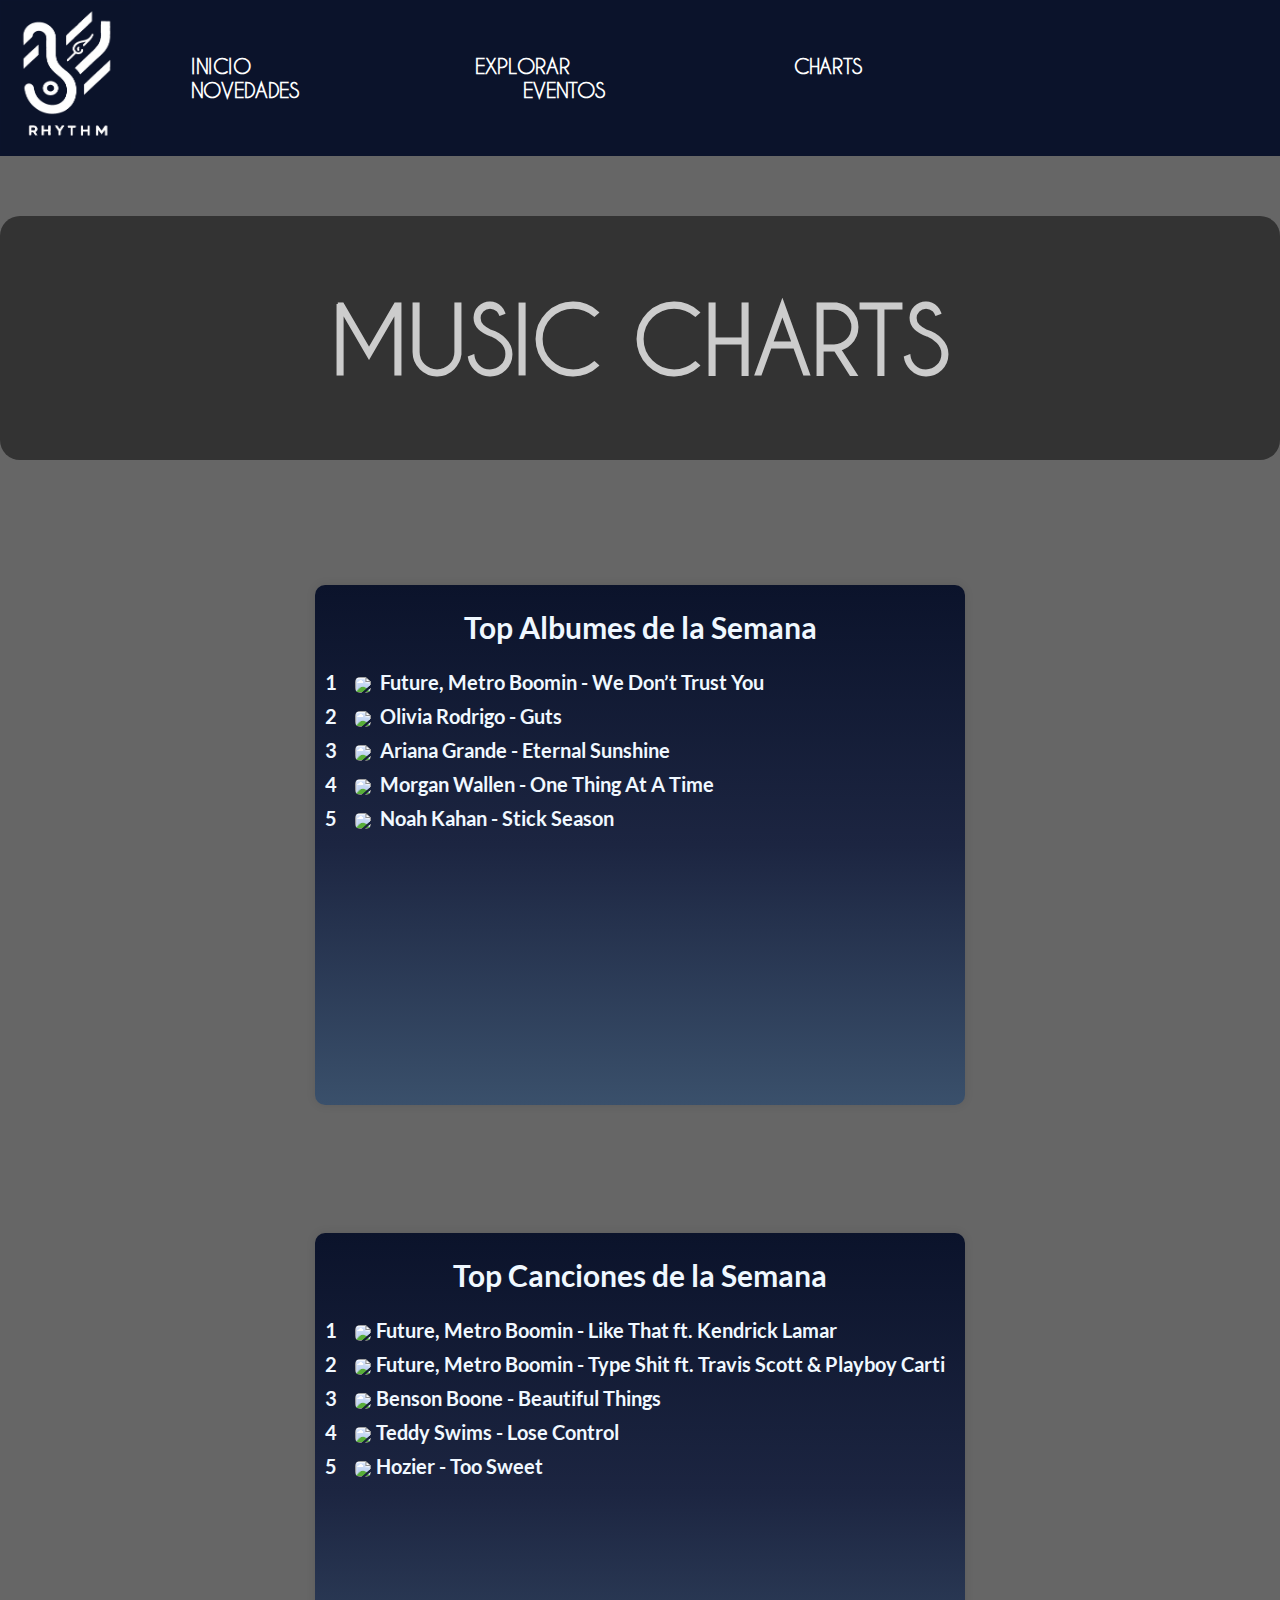
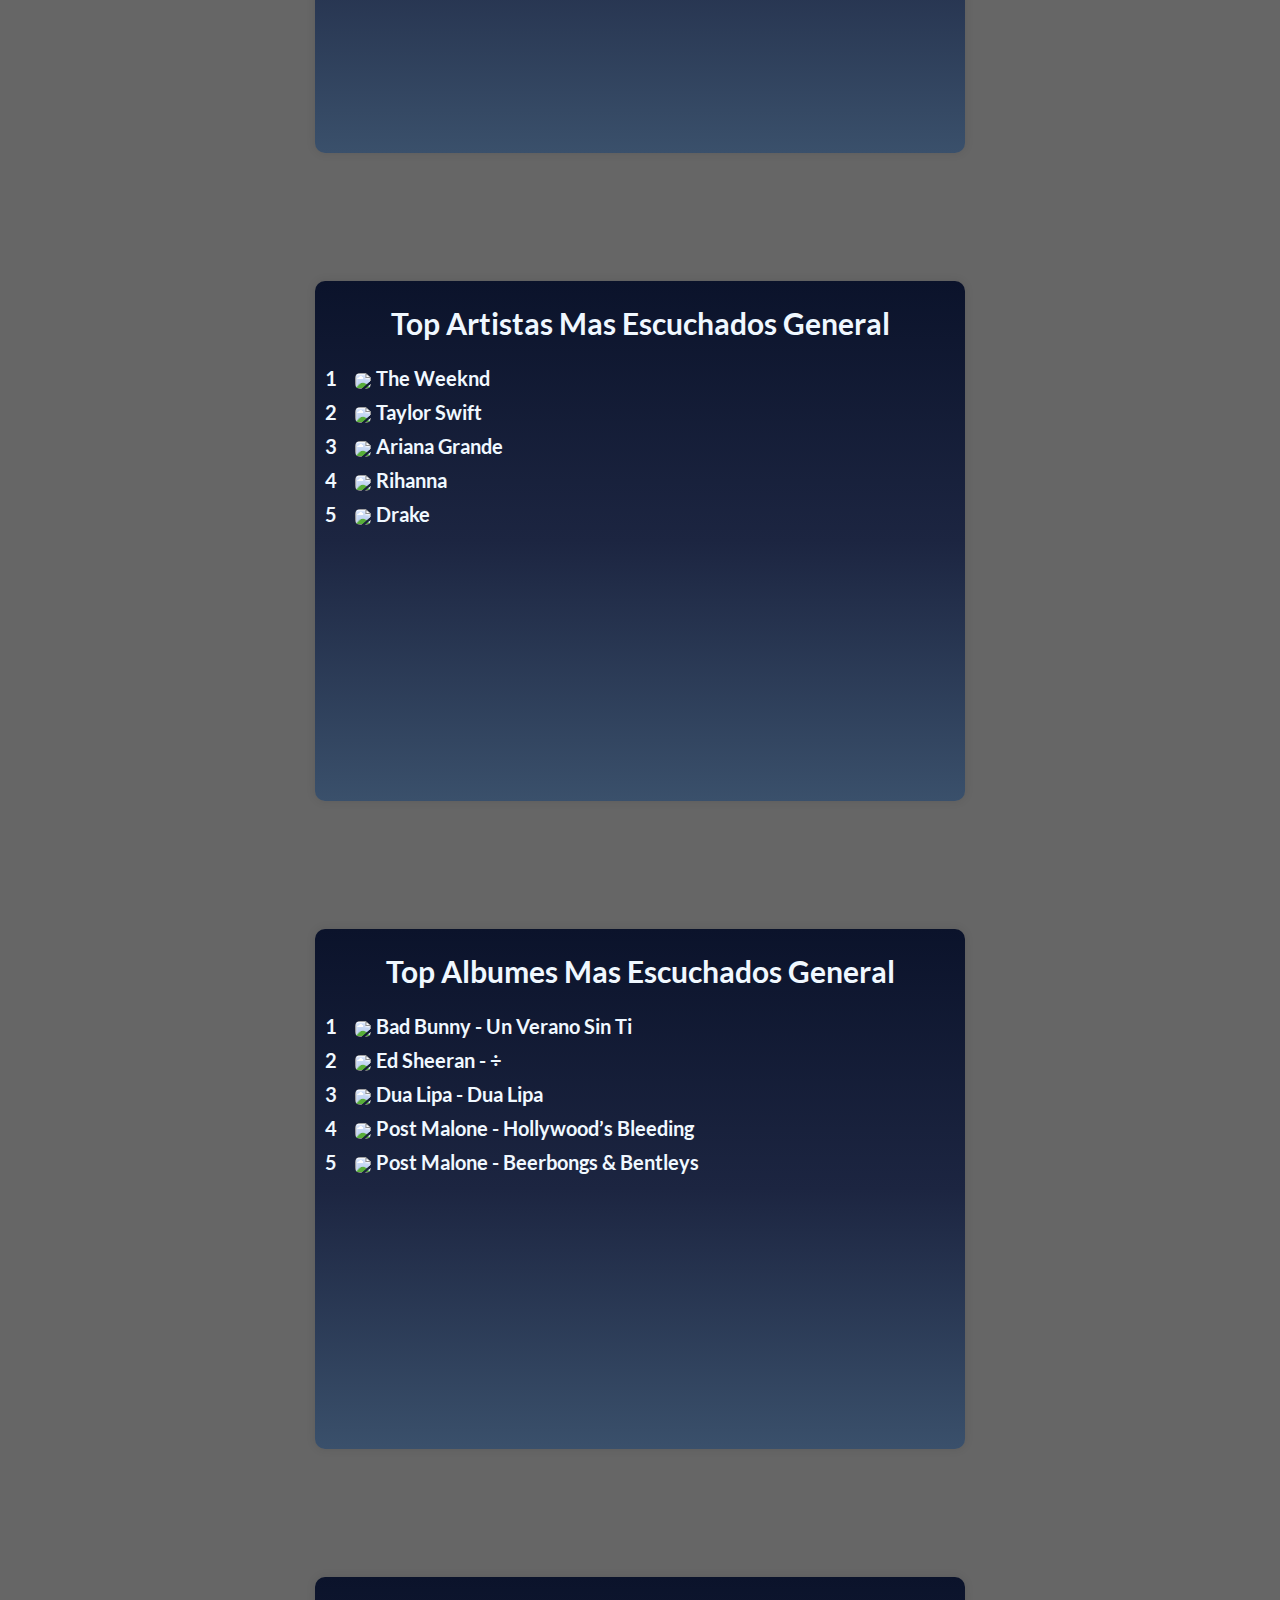
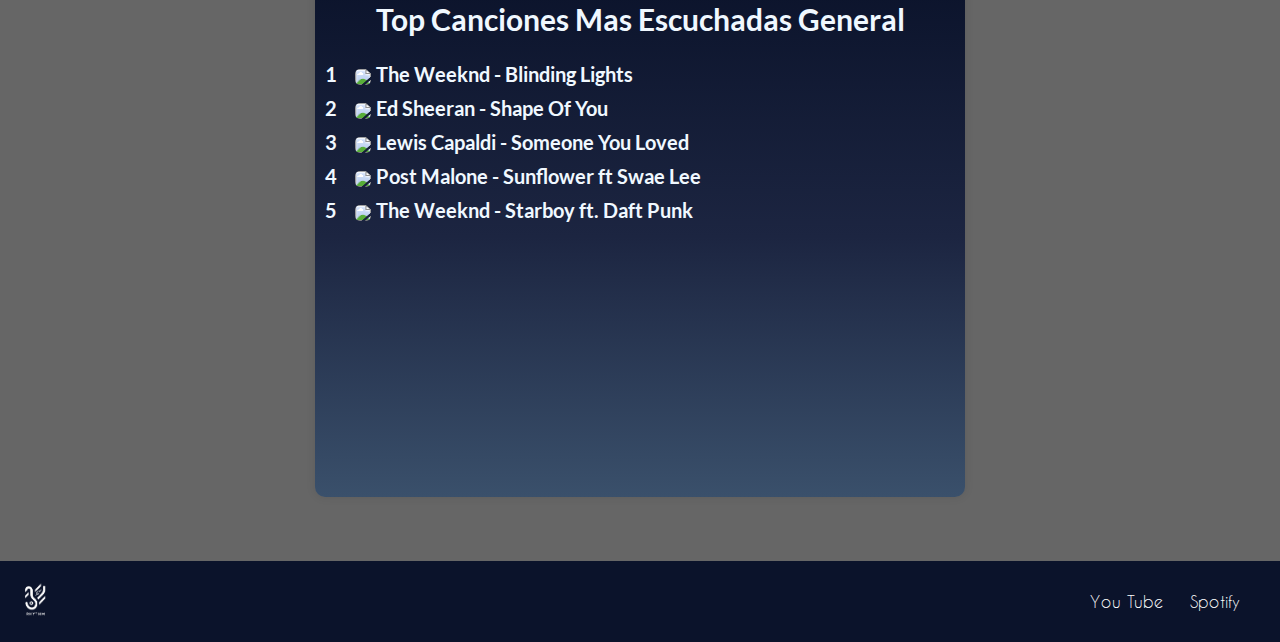
==== pages/charts.html @ 25c585e3 "Update charts.html" ====
<!DOCTYPE html>
<html lang="es">

    <head>
        <meta charset="UTF-8">
        <meta name="viewport" content="width=device-width, initial-scale=1.0">
        <meta name="description" content="Explora el top de éxitos musicales y mantente al tanto de las últimas tendencias en Rhythm.">
        <meta name="keywords" content="Listas de éxitos, Top charts, Rankings musicales, Los más escuchados">
        <title>Rhythm Find</title>
        <link rel="stylesheet" href="../style.css/style.css">
    </head>

    <body>
        <header>
            <div class="logazo">
                <img src="../assets/logo.png" alt="Logo">
            </div>
            <nav>
                <a href="../index.html" class="nav-link">INICIO</a>
                <a href="explorar.html" class="nav-link">EXPLORAR</a>  
                <a href="charts.html" class="nav-link">CHARTS</a>
                <a href="news.html" class="nav-link">NOVEDADES</a>
                <a href="eventos.html" class="nav-link">EVENTOS</a>
            </nav>
        </header>
        <h1>MUSIC CHARTS</h1>
        <div class="row">
            <div class="column">
                <h2 class="chah">Top Albumes de la Semana</h2>
                <ol>
                    <li><img class="tuki" src="https://i.scdn.co/image/ab67616d0000b273a46b07c291e6dfdee13b3ee8">
                        Future, Metro Boomin - We Don’t Trust You</li>
                    <li><img class="tuki" src="https://i.scdn.co/image/ab67616d0000b273e85259a1cae29a8d91f2093d"> Olivia
                        Rodrigo - Guts</li>
                    <li><img class="tuki" src="https://i.scdn.co/image/ab67616d0000b2738b58d20f1b77295730db15b4"> Ariana
                        Grande - Eternal Sunshine</li>
                    <li><img class="tuki" src="https://i.scdn.co/image/ab67616d0000b273705079df9a25a28b452c1fc9"> Morgan
                        Wallen - One Thing At A Time</li>
                    <li><img class="tuki"
                            src="https://is1-ssl.mzstatic.com/image/thumb/Music112/v4/5a/3f/8e/5a3f8ec5-be0d-580c-6f2e-8634121d5e68/22UM1IM01116.rgb.jpg/600x600bf-60.jpg">
                        Noah Kahan - Stick Season</li>
                </ol>
            </div>
            <div class="column">
                <h2 class="chah">Top Canciones de la Semana</h2>
                <ol>
                    <li><img class="tuki" src="https://i.scdn.co/image/ab67616d0000b273a46b07c291e6dfdee13b3ee8">Future,
                        Metro Boomin - Like That ft. Kendrick Lamar</li>
                    <li><img class="tuki" src="https://i.scdn.co/image/ab67616d0000b273a46b07c291e6dfdee13b3ee8">Future,
                        Metro Boomin - Type Shit ft. Travis Scott & Playboy Carti</li>
                    <li><img class="tuki" src="https://i.scdn.co/image/ab67616d00001e02207eff257681334642a5dd92">Benson
                        Boone - Beautiful Things</li>
                    <li><img class="tuki" src="https://i.scdn.co/image/ab67616d00001e028933d95aa596e8e2e9d62a53">Teddy
                        Swims - Lose Control</li>
                    <li><img class="tuki" src="https://i.scdn.co/image/ab67616d0000b273a5aab55aa65e5f6bd19564a2">Hozier
                        - Too Sweet</li>
                </ol>
            </div>
            <div class="column">
                <h2 class="chah">Top Artistas Mas Escuchados General</h2>
                <ol>
                    <li><img class="tuki" src="https://i.scdn.co/image/ab6761610000e5eb214f3cf1cbe7139c1e26ffbb">The
                        Weeknd</li>
                    <li><img class="tuki" src="https://i.scdn.co/image/ab67616100005174e672b5f553298dcdccb0e676">Taylor
                        Swift</li>
                    <li><img class="tuki" src="https://i.scdn.co/image/ab6761610000e5eb40b5c07ab77b6b1a9075fdc0">Ariana
                        Grande</li>
                    <li><img class="tuki" src="https://i.scdn.co/image/ab6761610000e5eb99e4fca7c0b7cb166d915789">Rihanna
                    </li>
                    <li><img class="tuki" src="https://i.scdn.co/image/ab6761610000e5eb4293385d324db8558179afd9">Drake
                    </li>
                </ol>
            </div>
            <div class="column">
                <h2 class="chah">Top Albumes Mas Escuchados General</h2>
                <ol>
                    <li><img class="tuki" src="https://i.scdn.co/image/ab67616d0000b27349d694203245f241a1bcaa72">Bad
                        Bunny - Un Verano Sin Ti</li>
                    <li><img class="tuki" src="https://i.scdn.co/image/ab67616d0000b273ba5db46f4b838ef6027e6f96">Ed
                        Sheeran - ÷</li>
                    <li><img class="tuki" src="https://i.scdn.co/image/ab67616d00001e02a22a7b828934f83ed9901354">Dua
                        Lipa - Dua Lipa</li>
                    <li><img class="tuki" src="https://i.scdn.co/image/ab67616d0000b2739478c87599550dd73bfa7e02">Post
                        Malone - Hollywood’s Bleeding</li>
                    <li><img class="tuki" src="https://i.scdn.co/image/ab67616d0000b273b1c4b76e23414c9f20242268">Post
                        Malone - Beerbongs & Bentleys</li>
                </ol>
            </div>
            <div class="column">
                <h2 class="chah">Top Canciones Mas Escuchadas General</h2>
                <ol>
                    <li><img class="tuki" src="https://i.scdn.co/image/ab67616d0000b273a3eff72f62782fb589a492f9">The
                        Weeknd - Blinding Lights</li>
                    <li><img class="tuki" src="https://i.scdn.co/image/ab67616d0000b27383e9b06ccd219248b5301264">Ed
                        Sheeran - Shape Of You</li>
                    <li><img class="tuki" src="https://i.scdn.co/image/ab67616d0000b273fc2101e6889d6ce9025f85f2">Lewis
                        Capaldi - Someone You Loved</li>
                    <li><img class="tuki" src="https://i.scdn.co/image/ab67616d0000b273e2e352d89826aef6dbd5ff8f">Post
                        Malone - Sunflower ft Swae Lee</li>
                    <li><img class="tuki" src="https://i.scdn.co/image/ab67616d0000b273a07ff4ebd6264e7c124c3bdd">The
                        Weeknd - Starboy ft. Daft Punk</li>
                </ol>
            </div>
        </div>
        <footer>
            <div class="logo">
                <img src="../assets/logo.png" alt="Logo">
            </div>
            <div class="links">
                <a href="https://www.youtube.com/">You Tube</a>
                <a href="https://open.spotify.com/intl-es">Spotify</a>
            </div>
        </footer>
    </body>

    </html>
---- style.css/style.css ----
body {
  margin: 0;
  padding: 0;
  background-image: url("../assets/albumes2.jpg");
  background-color: rgba(0, 0, 0, 0.6);
  background-blend-mode: overlay;
  background-size: cover;
  background-position: center;
  background-repeat: no-repeat;
}

header {
  background-color: #0b132b;
  color: #fff;
  padding: 1px;
  display: flex;
  justify-content: space-between;
  align-items: center;
}
header .logazo img {
  width: 130px;
  height: 150px;
}
header nav a {
  font-size: 10px;
  text-decoration: none;
  color: #fff;
  padding: 10px 60px;
  border-radius: 300px;
  transition: background-color 0.3s ease;
  margin-right: 100px;
  font-family: "stro";
}
header nav a:hover {
  background-color: #3a506b;
}
header nav .nav-link {
  font-size: 20px;
  font-weight: bold;
}
header nav .nav-link:active {
  background-color: #1e2b44;
}

@font-face {
  font-family: "stro";
  src: url("../fonts/CaviarDreams.ttf");
}
/* H1-H6 */
h1 {
  font-size: 90px;
  text-align: center;
  color: #ccc;
  background-color: rgba(0, 0, 0, 0.5);
  padding: 70px;
  border-radius: 20px;
  font-family: "stro";
}

.date,
.dat,
.tipag,
.tipe {
  font-family: "stro";
}

.dat {
  font-size: 17px;
}

/* TARJETAS DE INICIO */
@keyframes slideUp {
  from {
    transform: translateY(30px);
    opacity: 0;
  }
  to {
    transform: translateY(0);
    opacity: 1;
  }
}
.tarjeta-container {
  display: grid;
  grid-template-columns: repeat(auto-fit, minmax(300px, 1fr));
  gap: 20px;
  padding: 20px;
}
.tarjeta-container .tarjeta {
  background: linear-gradient(to bottom right, #001a33, #004080);
  color: white;
  padding: 20px;
  border-radius: 20px;
  box-shadow: 0 4px 6px rgba(0, 0, 0, 0.1), 0 1px 3px rgba(0, 0, 0, 0.08);
  text-align: center;
  animation: slideUp 1s ease-in-out;
  transition: transform 0.3s ease-in-out, box-shadow 0.3s ease-in-out;
  transform-origin: center;
}
.tarjeta-container .tarjeta:hover, .tarjeta-container .tarjeta:active {
  transform: translateY(-10px) rotateY(10deg);
  box-shadow: 0 10px 20px rgba(0, 0, 0, 0.2);
}
.tarjeta-container .tarjeta h2 {
  margin-bottom: 10px;
  font-family: stro;
}
.tarjeta-container .tarjeta p {
  margin-bottom: 20px;
  font-family: stro;
}
.tarjeta-container .tarjeta .boton {
  background-color: #4CAF50;
  border: none;
  color: white;
  padding: 10px 20px;
  text-align: center;
  text-decoration: none;
  display: inline-block;
  font-size: 16px;
  border-radius: 12px;
  cursor: pointer;
}
@media screen and (max-width: 768px) {
  .tarjeta-container .tarjeta:hover, .tarjeta-container .tarjeta:active {
    transform: translateY(-5px) rotateY(5deg);
  }
}
@media screen and (max-width: 480px) {
  .tarjeta-container .tarjeta:hover, .tarjeta-container .tarjeta:active {
    transform: translateY(-3px) rotateY(3deg);
  }
}

/* FOOTER */
footer {
  background-color: #0b132b;
  color: #fff;
  padding: 20px;
  display: flex;
  justify-content: space-between;
  align-items: center;
  font-family: "stro";
}
footer .logo img {
  width: 30px;
  height: auto;
}
footer .links a {
  color: #fff;
  text-decoration: none;
  margin-right: 20px;
}
footer .links a:hover {
  text-decoration: underline;
}

/* PAGINA EXPLORAR */
.image-grid {
  display: grid;
  grid-template-columns: repeat(auto-fill, minmax(300px, 1fr));
  grid-gap: 20px;
  justify-content: center;
}
.image-grid .image-container {
  position: relative;
  overflow: hidden;
  border-radius: 12px;
  max-width: 300px;
  max-height: 400px;
}
.image-grid .image-container img {
  width: 100%;
  height: auto;
  display: block;
  transition: filter 0.3s ease;
}
.image-grid .image-container:hover img {
  filter: blur(2px);
}
.image-grid .image-container .overlay {
  position: absolute;
  top: 0;
  left: 0;
  width: 100%;
  height: 100%;
  background-color: rgba(0, 0, 0, 0.5);
  opacity: 0;
  transition: opacity 0.3s ease;
  border-radius: 14px;
}
.image-grid .image-container .overlay .overlay-content {
  position: absolute;
  top: 50%;
  left: 50%;
  transform: translate(-50%, -50%);
  text-align: center;
  color: white;
}
.image-grid .image-container:hover .overlay {
  opacity: 1;
}

/* PAGINA CHARTS */
.column {
  display: inline-block;
  width: 650px;
  height: 520px;
  margin: 5%;
  vertical-align: top;
  box-sizing: border-box;
  background: linear-gradient(0deg, #3a506b, #1c2541, #0b132b);
  box-shadow: 0px 0px 10px rgba(0, 0, 0, 0.1);
  text-align: left;
  color: aliceblue;
  font-family: "ache2";
  font-size: 20px;
  border-radius: 10px;
  border-color: #2f85ee;
}
.column ol {
  list-style: none;
  padding-left: 40px;
  counter-reset: my-counter;
}
.column ol li {
  width: 100%;
  margin-bottom: 10px;
  position: relative;
  counter-increment: my-counter;
}
.column ol li::before {
  content: counter(my-counter);
  position: absolute;
  left: -30px;
  top: 0;
}
.column ol li img {
  vertical-align: middle;
  margin-right: 5px;
  max-width: 60px;
  height: auto;
}
.column ol li:hover::after {
  content: "";
  position: absolute;
  top: 0;
  left: calc(100% - 100px);
  width: 20px;
  height: 100%;
  background-color: rgba(0, 0, 0, 0.5);
  z-index: -1;
}

.row {
  text-align: center;
}
.row:after {
  content: "";
  display: table;
  clear: both;
}

.tuki {
  border-radius: 5px;
}

.chah {
  text-align: center;
}

@font-face {
  font-family: "plastic";
  src: url("../fonts/Plastic Beach.ttf");
}
@font-face {
  font-family: "starboy";
  src: url("../fonts/Frisans Std Black.otf");
}
@font-face {
  font-family: "drag";
  src: url("../fonts/Devil Breeze Bold.ttf");
}
@font-face {
  font-family: "punk";
  src: url("../fonts/Daft Font.TTF");
}
@font-face {
  font-family: "avi";
  src: url("../fonts/Avicii-lOn5.ttf");
}
@font-face {
  font-family: "zzz";
  src: url("../fonts/Superstar M54.ttf");
}
@font-face {
  font-family: "ju";
  src: url("../fonts/LAMEBRAINS.ttf");
}
@font-face {
  font-family: "skrr";
  src: url("../fonts/scary_glyphs_and_nice_characters.ttf");
}
@font-face {
  font-family: "marv";
  src: url("../fonts/MetalGothic-DemoVersion-Regular.ttf");
}
@font-face {
  font-family: "beyon";
  src: url("../fonts/steelfish eb.otf");
}
@font-face {
  font-family: "ushe";
  src: url("../fonts/Get Now.ttf");
}
@font-face {
  font-family: "carr";
  src: url("../fonts/pandaman-Light.otf");
}
@font-face {
  font-family: "stro";
  src: url("../fonts/CaviarDreams.ttf");
}
@font-face {
  font-family: "empir";
  src: url("../fonts/AUGUSTUS.TTF");
}
@font-face {
  font-family: "coa";
  src: url("../fonts/OldLondon.ttf");
}
@font-face {
  font-family: "calv";
  src: url("../fonts/Bauhaus (1).ttf");
}
@font-face {
  font-family: "amig";
  src: url("../fonts/High Jersey.ttf");
}
@font-face {
  font-family: "cua";
  src: url("../fonts/coolvetica rg.otf");
}
@font-face {
  font-family: "ache2";
  src: url("../fonts/Lato-Bold.ttf");
}
@font-face {
  font-family: "ache3";
  src: url("../fonts/Lato-Light.ttf");
}
h3 {
  font-size: 50px;
  color: #ffffff;
  font-weight: bold;
  text-align: left;
  margin-top: 20px;
  margin-bottom: 10px;
  font-family: "ache3";
}

.gorillaz {
  color: #ffffff;
  letter-spacing: 3px;
  font-size: 40px;
  font-family: "plastic";
}

.abel {
  color: rgb(255, 238, 0);
  font-family: "starboy";
  font-size: 40px;
}

.imagine {
  font-family: "drag";
  font-size: 30px;
}

.daft {
  font-family: "punk";
  color: #ff0303;
  font-size: 40px;
}

.true {
  font-family: "avi";
  font-size: 50px;
}

.sz {
  font-family: "zzz";
  color: #2f85ee;
  font-size: 60px;
}

.kendrick {
  color: #ff0303;
  font-size: 30px;
}

.juice {
  color: #9f49f5;
  font-size: 40px;
  font-family: "ju";
}

.skr {
  letter-spacing: 4px;
  font-size: 80px;
  font-family: "skrr";
}

.lred {
  color: red;
}

.mar {
  font-size: 40px;
  color: #64d4b6;
  font-family: "marv";
}

.bey {
  font-size: 50px;
  color: #f972ca;
  font-family: "beyon";
}

.us {
  font-size: 40px;
  color: #f33131;
  font-family: "ushe";
}

.car {
  font-size: 50px;
  color: #90a8f3;
  font-family: "carr";
}

.st {
  font-size: 40px;
  color: #d5f9ff;
  font-family: "stro";
}

.empi {
  color: #c78a58;
  font-family: "empir";
}

.coast {
  letter-spacing: 2px;
  font-size: 50px;
  color: #ffffff;
  font-family: "coa";
}

.cal {
  color: #5fff89;
  font-size: 30px;
  letter-spacing: 2px;
  font-family: "calv";
}

.mig {
  font-size: 50px;
  letter-spacing: 3px;
  font-family: "amig";
}

.cuar {
  font-size: 28px;
  color: #ffffff;
  letter-spacing: 2px;
  font-family: "cua";
}

.noti,
.not {
  font-family: "stro";
}

.not {
  font-size: 17px;
}

/* PAGINA NEWS */
.alb {
  text-align: center;
  font-family: "stro";
  color: #ffffff;
  font-size: 40px;
}

.cont4 {
  display: flex;
  justify-content: center;
  margin-bottom: 50px;
}

.cont5 {
  display: flex;
  justify-content: space-around;
  margin-right: 50px;
  margin-left: 50px;
}

.img-tex {
  margin-right: 50px;
  color: #ccc;
  text-align: center;
}
.img-tex img {
  max-width: 200px;
  margin: 0 auto;
}

.grid-container {
  display: grid;
  grid-template-columns: repeat(2, 1fr);
  grid-gap: 20px;
}

.noticia {
  display: flex;
  background-color: #f2f2f2;
  padding: 20px;
  border-radius: 10px;
  box-shadow: 0 4px 8px rgba(0, 0, 0, 0.1);
}
.noticia .img-2 {
  flex: 0 0 30%;
}
.noticia .img-2 img {
  max-width: 100%;
  height: auto;
}
.noticia .info {
  flex: 0 0 70%;
  color: #001a33;
  max-width: 100%;
}

.noti {
  font-size: 40px;
}

.titu,
.fest {
  font-family: "stro";
  color: white;
  font-size: 50px;
  align-items: center;
}

.event-grid {
  display: grid;
  grid-template-columns: repeat(5, 1fr);
  gap: 20px;
}

.event {
  padding: 20px;
  border-radius: 10px;
  margin-bottom: 20px;
}
@media screen and (max-width: 768px) {
  .event {
    padding: 10px;
  }
}
@media screen and (max-width: 480px) {
  .event {
    padding: 5px;
  }
}
.event1, .event2, .event3, .event4, .event5 {
  background-size: cover;
  background-color: rgba(0, 0, 0, 0.6);
  background-blend-mode: overlay;
  border: 1px solid #c78a58;
  color: #ccc;
}
@media screen and (max-width: 768px) {
  .event1, .event2, .event3, .event4, .event5 {
    border: 1px solid #4f8471;
  }
}
@media screen and (max-width: 480px) {
  .event1, .event2, .event3, .event4, .event5 {
    border: 1px solid #6dcbe5;
  }
}
.event1 {
  background-image: url(https://itsoundsalternative.com/wp-content/uploads/2021/04/MILKY-CHANCE-MIERCOLES.jpg);
}
.event2 {
  background-image: url(https://ca-times.brightspotcdn.com/dims4/default/e493441/2147483647/strip/true/crop/5097x7637+0+0/resize/2000x2997!/quality/75/?url=https%3A%2F%2Fcalifornia-times-brightspot.s3.amazonaws.com%2Fa5%2F8e%2F49600e50425eab1a6193a05c1df7%2Fcuarteto-2.jpg);
}
.event3 {
  background-image: url(https://www.altpress.com/wp-content/uploads/2022/01/07/ashnikko-1052x592.jpg?t=1689165321);
}
.event4 {
  background-image: url(https://editorialtelevisa.brightspotcdn.com/dims4/default/d40adc3/2147483647/strip/true/crop/1066x600+0+45/resize/1000x563!/quality/90/?url=https%3A%2F%2Fk2-prod-editorial-televisa.s3.us-east-1.amazonaws.com%2Fbrightspot%2Fwp-content%2Fuploads%2F2022%2F09%2FLouis-Tomlinson.jpg);
}
.event5 {
  background-image: url(https://resizer.glanacion.com/resizer/v2/el-exito-a-luck-ra-le-llego-de-la-mano-de-dos-CCAQ2BSYRVBVBDE7SJUDFX7C5I.JPG?auth=5ccdaf6ad4f0c13974581003cdcdad2656bd063bc3c39489a3deaefe8bdb6c84&width=880&height=586&quality=70&smart=true);
}

.event {
  padding: 20px;
  border-radius: 10px;
}
@media screen and (max-width: 768px) {
  .event1 {
    background-image: url(https://itsoundsalternative.com/wp-content/uploads/2021/04/MILKY-CHANCE-MIERCOLES.jpg);
    background-size: cover;
    background-color: rgba(0, 0, 0, 0.6);
    background-blend-mode: overlay;
    border: 1px solid #c78a58;
    color: #ccc;
  }
  .event2 {
    background-image: url(https://ca-times.brightspotcdn.com/dims4/default/e493441/2147483647/strip/true/crop/5097x7637+0+0/resize/2000x2997!/quality/75/?url=https%3A%2F%2Fcalifornia-times-brightspot.s3.amazonaws.com%2Fa5%2F8e%2F49600e50425eab1a6193a05c1df7%2Fcuarteto-2.jpg);
    background-size: cover;
    background-color: rgba(0, 0, 0, 0.6);
    background-blend-mode: overlay;
    border: 1px solid #4f8471;
    color: #ccc;
  }
  .event3 {
    background-image: url(https://www.altpress.com/wp-content/uploads/2022/01/07/ashnikko-1052x592.jpg?t=1689165321);
    background-size: cover;
    background-color: rgba(0, 0, 0, 0.6);
    background-blend-mode: overlay;
    border: 1px solid #42478b;
    color: #ccc;
  }
  .event4 {
    background-image: url(https://editorialtelevisa.brightspotcdn.com/dims4/default/d40adc3/2147483647/strip/true/crop/1066x600+0+45/resize/1000x563!/quality/90/?url=https%3A%2F%2Fk2-prod-editorial-televisa.s3.us-east-1.amazonaws.com%2Fbrightspot%2Fwp-content%2Fuploads%2F2022%2F09%2FLouis-Tomlinson.jpg);
    background-size: cover;
    background-color: rgba(0, 0, 0, 0.6);
    background-blend-mode: overlay;
    border: 1px solid #d42e22;
    color: #ccc;
  }
  .event5 {
    background-image: url(https://resizer.glanacion.com/resizer/v2/el-exito-a-luck-ra-le-llego-de-la-mano-de-dos-CCAQ2BSYRVBVBDE7SJUDFX7C5I.JPG?auth=5ccdaf6ad4f0c13974581003cdcdad2656bd063bc3c39489a3deaefe8bdb6c84&width=880&height=586&quality=70&smart=true);
    background-size: cover;
    background-color: rgba(0, 0, 0, 0.6);
    background-blend-mode: overlay;
    border: 1px solid #6dcbe5;
    color: #ccc;
  }
}

.video-section {
  display: flex;
  flex-wrap: wrap;
  justify-content: space-between;
}

.video-column {
  width: calc(50% - 20px);
  margin-bottom: 20px;
}

.video {
  width: 670px;
  height: 400px;
  margin-right: 50px;
  margin-left: 50px;
}
.video iframe {
  width: 100%;
  height: 100%;
}

.coa {
  text-align: center;
}

@media screen and (max-width: 768px) {
  .logazo img {
    width: 100px;
  }
  .menu {
    justify-content: center;
  }
  .links {
    margin-top: 20px;
  }
  .nav-link {
    margin: 0 10px;
  }
}
@media screen and (max-width: 480px) {
  .logazo img {
    width: 60px;
  }
  nav {
    margin-top: 10px;
  }
  nav a {
    margin-bottom: 5px;
  }
  h1 {
    font-size: 24px;
  }
  h3 {
    font-size: 18px;
  }
  .overlay {
    border-radius: 8px;
  }
  .overlay-content h4 {
    font-size: 20px;
  }
}
.image-grid {
  display: grid;
  grid-template-columns: repeat(auto-fit, minmax(250px, 1fr));
  gap: 20px;
  justify-items: center;
}
@media screen and (max-width: 768px) {
  .image-grid {
    grid-template-columns: repeat(auto-fit, minmax(150px, 1fr));
    gap: 15px;
  }
}

.image-container {
  position: relative;
}

.overlay {
  position: absolute;
  top: 0;
  left: 0;
  width: 100%;
  height: 100%;
  background-color: rgba(0, 0, 0, 0.6);
  display: flex;
  justify-content: center;
  align-items: center;
  opacity: 0;
  transition: opacity 0.3s ease;
  border-radius: 12px;
}
@media screen and (max-width: 768px) {
  .overlay {
    border-radius: 10px;
  }
}

.image-container:hover .overlay {
  opacity: 1;
}

.overlay-content {
  text-align: center;
}/*# sourceMappingURL=style.css.map */
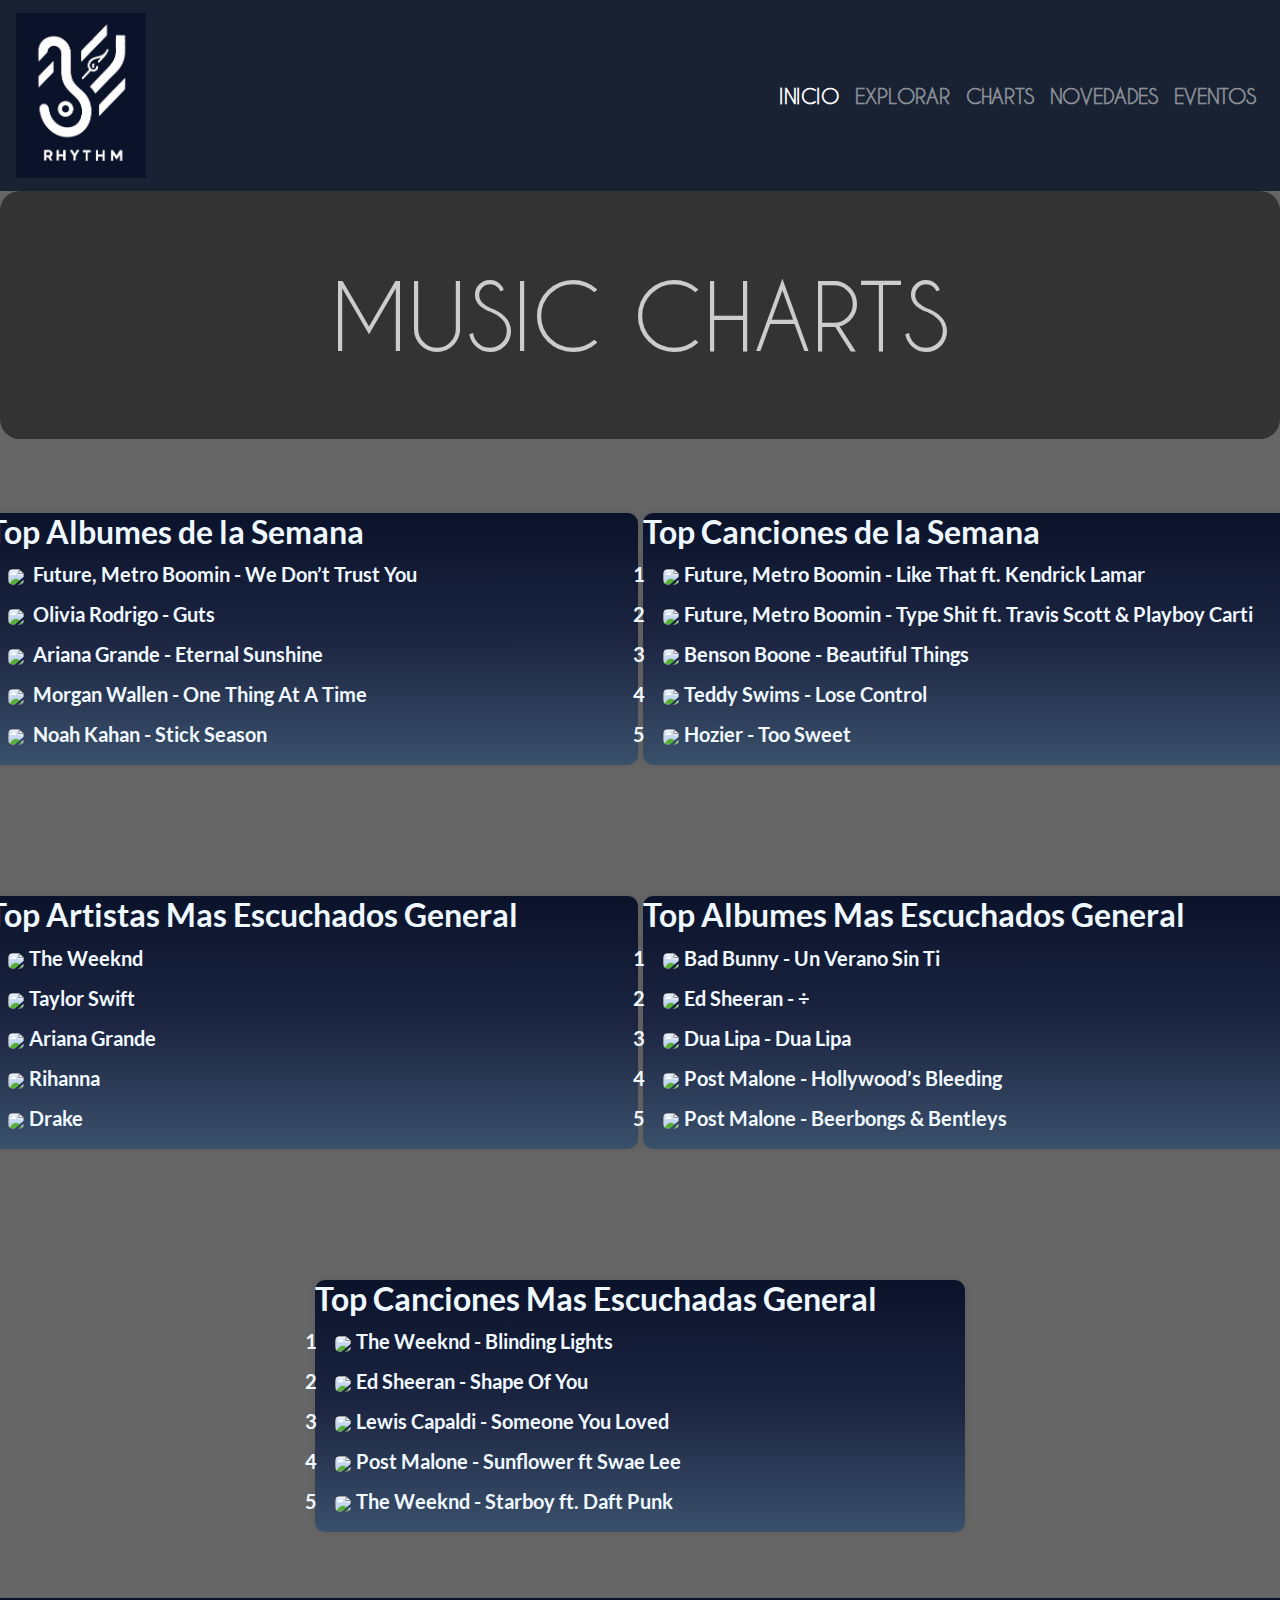
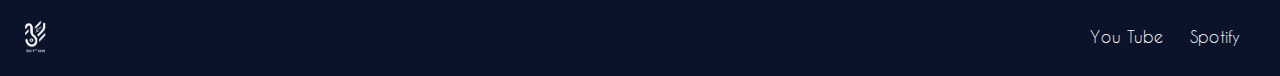
==== commit 7893fd89: "musica" ====
--- a/pages/charts.html
+++ b/pages/charts.html
@@ -1,116 +1,137 @@
 <!DOCTYPE html>
 <html lang="es">
 
-    <head>
-        <meta charset="UTF-8">
-        <meta name="viewport" content="width=device-width, initial-scale=1.0">
-        <meta name="description" content="Explora el top de éxitos musicales y mantente al tanto de las últimas tendencias en Rhythm.">
-        <meta name="keywords" content="Listas de éxitos, Top charts, Rankings musicales, Los más escuchados">
-        <title>Rhythm Find</title>
-        <link rel="stylesheet" href="../style.css/style.css">
-    </head>
+<head>
+    <meta charset="UTF-8">
+    <meta name="viewport" content="width=device-width, initial-scale=1.0">
+    <meta name="description" content="Explora el top de éxitos musicales y mantente al tanto de las últimas tendencias en Rhythm.">
+    <meta name="keywords" content="Listas de éxitos, Top charts, Rankings musicales, Los más escuchados">
+    <title>Rhythm Find</title>
+    <link href="https://stackpath.bootstrapcdn.com/bootstrap/4.5.2/css/bootstrap.min.css" rel="stylesheet">
+    <link rel="stylesheet" href="/css/style.css">
+</head>
 
-    <body>
-        <header>
-            <div class="logazo">
-                <img src="../assets/logo.png" alt="Logo">
-            </div>
-            <nav>
-                <a href="../index.html" class="nav-link">INICIO</a>
-                <a href="explorar.html" class="nav-link">EXPLORAR</a>  
-                <a href="charts.html" class="nav-link">CHARTS</a>
-                <a href="news.html" class="nav-link">NOVEDADES</a>
-                <a href="eventos.html" class="nav-link">EVENTOS</a>
-            </nav>
-        </header>
-        <h1>MUSIC CHARTS</h1>
-        <div class="row">
-            <div class="column">
-                <h2 class="chah">Top Albumes de la Semana</h2>
-                <ol>
-                    <li><img class="tuki" src="https://i.scdn.co/image/ab67616d0000b273a46b07c291e6dfdee13b3ee8">
-                        Future, Metro Boomin - We Don’t Trust You</li>
-                    <li><img class="tuki" src="https://i.scdn.co/image/ab67616d0000b273e85259a1cae29a8d91f2093d"> Olivia
-                        Rodrigo - Guts</li>
-                    <li><img class="tuki" src="https://i.scdn.co/image/ab67616d0000b2738b58d20f1b77295730db15b4"> Ariana
-                        Grande - Eternal Sunshine</li>
-                    <li><img class="tuki" src="https://i.scdn.co/image/ab67616d0000b273705079df9a25a28b452c1fc9"> Morgan
-                        Wallen - One Thing At A Time</li>
-                    <li><img class="tuki"
-                            src="https://is1-ssl.mzstatic.com/image/thumb/Music112/v4/5a/3f/8e/5a3f8ec5-be0d-580c-6f2e-8634121d5e68/22UM1IM01116.rgb.jpg/600x600bf-60.jpg">
-                        Noah Kahan - Stick Season</li>
-                </ol>
-            </div>
-            <div class="column">
-                <h2 class="chah">Top Canciones de la Semana</h2>
-                <ol>
-                    <li><img class="tuki" src="https://i.scdn.co/image/ab67616d0000b273a46b07c291e6dfdee13b3ee8">Future,
-                        Metro Boomin - Like That ft. Kendrick Lamar</li>
-                    <li><img class="tuki" src="https://i.scdn.co/image/ab67616d0000b273a46b07c291e6dfdee13b3ee8">Future,
-                        Metro Boomin - Type Shit ft. Travis Scott & Playboy Carti</li>
-                    <li><img class="tuki" src="https://i.scdn.co/image/ab67616d00001e02207eff257681334642a5dd92">Benson
-                        Boone - Beautiful Things</li>
-                    <li><img class="tuki" src="https://i.scdn.co/image/ab67616d00001e028933d95aa596e8e2e9d62a53">Teddy
-                        Swims - Lose Control</li>
-                    <li><img class="tuki" src="https://i.scdn.co/image/ab67616d0000b273a5aab55aa65e5f6bd19564a2">Hozier
-                        - Too Sweet</li>
-                </ol>
-            </div>
-            <div class="column">
-                <h2 class="chah">Top Artistas Mas Escuchados General</h2>
-                <ol>
-                    <li><img class="tuki" src="https://i.scdn.co/image/ab6761610000e5eb214f3cf1cbe7139c1e26ffbb">The
-                        Weeknd</li>
-                    <li><img class="tuki" src="https://i.scdn.co/image/ab67616100005174e672b5f553298dcdccb0e676">Taylor
-                        Swift</li>
-                    <li><img class="tuki" src="https://i.scdn.co/image/ab6761610000e5eb40b5c07ab77b6b1a9075fdc0">Ariana
-                        Grande</li>
-                    <li><img class="tuki" src="https://i.scdn.co/image/ab6761610000e5eb99e4fca7c0b7cb166d915789">Rihanna
-                    </li>
-                    <li><img class="tuki" src="https://i.scdn.co/image/ab6761610000e5eb4293385d324db8558179afd9">Drake
-                    </li>
-                </ol>
-            </div>
-            <div class="column">
-                <h2 class="chah">Top Albumes Mas Escuchados General</h2>
-                <ol>
-                    <li><img class="tuki" src="https://i.scdn.co/image/ab67616d0000b27349d694203245f241a1bcaa72">Bad
-                        Bunny - Un Verano Sin Ti</li>
-                    <li><img class="tuki" src="https://i.scdn.co/image/ab67616d0000b273ba5db46f4b838ef6027e6f96">Ed
-                        Sheeran - ÷</li>
-                    <li><img class="tuki" src="https://i.scdn.co/image/ab67616d00001e02a22a7b828934f83ed9901354">Dua
-                        Lipa - Dua Lipa</li>
-                    <li><img class="tuki" src="https://i.scdn.co/image/ab67616d0000b2739478c87599550dd73bfa7e02">Post
-                        Malone - Hollywood’s Bleeding</li>
-                    <li><img class="tuki" src="https://i.scdn.co/image/ab67616d0000b273b1c4b76e23414c9f20242268">Post
-                        Malone - Beerbongs & Bentleys</li>
-                </ol>
-            </div>
-            <div class="column">
-                <h2 class="chah">Top Canciones Mas Escuchadas General</h2>
-                <ol>
-                    <li><img class="tuki" src="https://i.scdn.co/image/ab67616d0000b273a3eff72f62782fb589a492f9">The
-                        Weeknd - Blinding Lights</li>
-                    <li><img class="tuki" src="https://i.scdn.co/image/ab67616d0000b27383e9b06ccd219248b5301264">Ed
-                        Sheeran - Shape Of You</li>
-                    <li><img class="tuki" src="https://i.scdn.co/image/ab67616d0000b273fc2101e6889d6ce9025f85f2">Lewis
-                        Capaldi - Someone You Loved</li>
-                    <li><img class="tuki" src="https://i.scdn.co/image/ab67616d0000b273e2e352d89826aef6dbd5ff8f">Post
-                        Malone - Sunflower ft Swae Lee</li>
-                    <li><img class="tuki" src="https://i.scdn.co/image/ab67616d0000b273a07ff4ebd6264e7c124c3bdd">The
-                        Weeknd - Starboy ft. Daft Punk</li>
-                </ol>
-            </div>
+<body>
+    <header class="navbar navbar-expand-lg navbar-dark" style="background-color: #192232;">
+        <a class="navbar-brand" href="#">
+            <img src="/assets/logo.png" alt="Logo" class="logazo">
+        </a>
+        <button class="navbar-toggler" type="button" data-toggle="collapse" data-target="#navbarNavDropdown" aria-controls="navbarNavDropdown" aria-expanded="false" aria-label="Toggle navigation">
+            <span class="navbar-toggler-icon"></span>
+        </button>
+        <div class="collapse navbar-collapse" id="navbarNavDropdown">
+            <ul class="navbar-nav ml-auto">
+                <li class="nav-item active">
+                    <a class="nav-link" href="/index.html">INICIO</a>
+                </li>
+                <li class="nav-item">
+                    <a class="nav-link" href="/pages/explorar.html">EXPLORAR</a>
+                </li>
+                <li class="nav-item">
+                    <a class="nav-link" href="/pages/charts.html">CHARTS</a>
+                </li>
+                <li class="nav-item">
+                    <a class="nav-link" href="/pages/news.html">NOVEDADES</a>
+                </li>
+                <li class="nav-item">
+                    <a class="nav-link" href="/pages/eventos.html">EVENTOS</a>
+                </li>
+            </ul>
         </div>
-        <footer>
-            <div class="logo">
-                <img src="../assets/logo.png" alt="Logo">
-            </div>
-            <div class="links">
-                <a href="https://www.youtube.com/">You Tube</a>
-                <a href="https://open.spotify.com/intl-es">Spotify</a>
-            </div>
-        </footer>
-    </body>
+    </header>
+    <h1>MUSIC CHARTS</h1>
+    <div class="row">
+        <div class="column">
+            <h2>Top Albumes de la Semana</h2>
+            <ol>
+                <li><img class="tuki" src="https://i.scdn.co/image/ab67616d0000b273a46b07c291e6dfdee13b3ee8">
+                    Future, Metro Boomin - We Don’t Trust You</li>
+                <li><img class="tuki" src="https://i.scdn.co/image/ab67616d0000b273e85259a1cae29a8d91f2093d"> Olivia
+                    Rodrigo - Guts</li>
+                <li><img class="tuki" src="https://i.scdn.co/image/ab67616d0000b2738b58d20f1b77295730db15b4"> Ariana
+                    Grande - Eternal Sunshine</li>
+                <li><img class="tuki" src="https://i.scdn.co/image/ab67616d0000b273705079df9a25a28b452c1fc9"> Morgan
+                    Wallen - One Thing At A Time</li>
+                <li><img class="tuki"
+                        src="https://is1-ssl.mzstatic.com/image/thumb/Music112/v4/5a/3f/8e/5a3f8ec5-be0d-580c-6f2e-8634121d5e68/22UM1IM01116.rgb.jpg/600x600bf-60.jpg">
+                    Noah Kahan - Stick Season</li>
+            </ol>
+        </div>
+        <div class="column">
+            <h2>Top Canciones de la Semana</h2>
+            <ol>
+                <li><img class="tuki" src="https://i.scdn.co/image/ab67616d0000b273a46b07c291e6dfdee13b3ee8">Future,
+                    Metro Boomin - Like That ft. Kendrick Lamar</li>
+                <li><img class="tuki" src="https://i.scdn.co/image/ab67616d0000b273a46b07c291e6dfdee13b3ee8">Future,
+                    Metro Boomin - Type Shit ft. Travis Scott & Playboy Carti</li>
+                <li><img class="tuki" src="https://i.scdn.co/image/ab67616d00001e02207eff257681334642a5dd92">Benson
+                    Boone - Beautiful Things</li>
+                <li><img class="tuki" src="https://i.scdn.co/image/ab67616d00001e028933d95aa596e8e2e9d62a53">Teddy
+                    Swims - Lose Control</li>
+                <li><img class="tuki" src="https://i.scdn.co/image/ab67616d0000b273a5aab55aa65e5f6bd19564a2">Hozier
+                    - Too Sweet</li>
+            </ol>
+        </div>
+        <div class="column">
+            <h2>Top Artistas Mas Escuchados General</h2>
+            <ol>
+                <li><img class="tuki" src="https://i.scdn.co/image/ab6761610000e5eb214f3cf1cbe7139c1e26ffbb">The
+                    Weeknd</li>
+                <li><img class="tuki" src="https://i.scdn.co/image/ab67616100005174e672b5f553298dcdccb0e676">Taylor
+                    Swift</li>
+                <li><img class="tuki" src="https://i.scdn.co/image/ab6761610000e5eb40b5c07ab77b6b1a9075fdc0">Ariana
+                    Grande</li>
+                <li><img class="tuki" src="https://i.scdn.co/image/ab6761610000e5eb99e4fca7c0b7cb166d915789">Rihanna
+                </li>
+                <li><img class="tuki" src="https://i.scdn.co/image/ab6761610000e5eb4293385d324db8558179afd9">Drake
+                </li>
+            </ol>
+        </div>
+        <div class="column">
+            <h2>Top Albumes Mas Escuchados General</h2>
+            <ol>
+                <li><img class="tuki" src="https://i.scdn.co/image/ab67616d0000b27349d694203245f241a1bcaa72">Bad
+                    Bunny - Un Verano Sin Ti</li>
+                <li><img class="tuki" src="https://i.scdn.co/image/ab67616d0000b273ba5db46f4b838ef6027e6f96">Ed
+                    Sheeran - ÷</li>
+                <li><img class="tuki" src="https://i.scdn.co/image/ab67616d00001e02a22a7b828934f83ed9901354">Dua
+                    Lipa - Dua Lipa</li>
+                <li><img class="tuki" src="https://i.scdn.co/image/ab67616d0000b2739478c87599550dd73bfa7e02">Post
+                    Malone - Hollywood’s Bleeding</li>
+                <li><img class="tuki" src="https://i.scdn.co/image/ab67616d0000b273b1c4b76e23414c9f20242268">Post
+                    Malone - Beerbongs & Bentleys</li>
+            </ol>
+        </div>
+        <div class="column">
+            <h2>Top Canciones Mas Escuchadas General</h2>
+            <ol>
+                <li><img class="tuki" src="https://i.scdn.co/image/ab67616d0000b273a3eff72f62782fb589a492f9">The
+                    Weeknd - Blinding Lights</li>
+                <li><img class="tuki" src="https://i.scdn.co/image/ab67616d0000b27383e9b06ccd219248b5301264">Ed
+                    Sheeran - Shape Of You</li>
+                <li><img class="tuki" src="https://i.scdn.co/image/ab67616d0000b273fc2101e6889d6ce9025f85f2">Lewis
+                    Capaldi - Someone You Loved</li>
+                <li><img class="tuki" src="https://i.scdn.co/image/ab67616d0000b273e2e352d89826aef6dbd5ff8f">Post
+                    Malone - Sunflower ft Swae Lee</li>
+                <li><img class="tuki" src="https://i.scdn.co/image/ab67616d0000b273a07ff4ebd6264e7c124c3bdd">The
+                    Weeknd - Starboy ft. Daft Punk</li>
+            </ol>
+        </div>
+    </div>
+    <footer>
+        <div class="logo">
+            <img src="/assets/logo.png" alt="Logo">
+        </div>
+        <div class="links">
+            <a href="https://www.youtube.com/">You Tube</a>
+            <a href="https://open.spotify.com/intl-es">Spotify</a>
+        </div>
+    </footer>
+    <!-- Bootstrap JS, Popper.js, and jQuery -->
+    <script src="https://code.jquery.com/jquery-3.5.1.slim.min.js"></script>
+    <script src="https://cdn.jsdelivr.net/npm/popper.js@1.16.1/dist/umd/popper.min.js"></script>
+    <script src="https://stackpath.bootstrapcdn.com/bootstrap/4.5.2/js/bootstrap.min.js"></script>
+</body>
 
-    </html>
+
+</html>--- a/css/style.css
+++ b/css/style.css
@@ -0,0 +1,759 @@
+body {
+  margin: 0;
+  padding: 0;
+  background-image: url("/assets/albumes2.jpg");
+  background-color: rgba(0, 0, 0, 0.6);
+  background-blend-mode: overlay;
+  background-size: cover;
+  background-position: center;
+  background-repeat: no-repeat;
+}
+
+header {
+  background-color: #0b132b;
+  color: #fff;
+  padding: 1px;
+}
+
+.logazo {
+  width: 130px;
+  height: auto;
+}
+
+footer {
+  background-color: #0b132b;
+  color: #fff;
+  padding: 20px;
+  display: flex;
+  justify-content: space-between;
+  align-items: center;
+  font-family: stro;
+}
+
+.logo img {
+  width: 30px;
+  height: auto;
+}
+
+.links a {
+  color: #fff;
+  text-decoration: none;
+  margin-right: 20px;
+}
+
+.links a:hover {
+  text-decoration: underline;
+}
+
+.navbar-nav .nav-link {
+  font-size: 20px;
+  font-weight: bold;
+  font-family: stro;
+  padding: 10px 20px;
+  border-radius: 300px;
+  transition: background-color 0.3s ease;
+}
+.navbar-nav .nav-link:hover, .navbar-nav .nav-link:active {
+  background-color: #0b132b;
+}
+
+@font-face {
+  font-family: stro;
+  src: url(/fonts/CaviarDreams.ttf);
+}
+@media (max-width: 768px) {
+  .navbar-nav {
+    display: flex;
+    flex-direction: column;
+    width: 100%;
+  }
+  .navbar-nav .nav-item {
+    width: 100%;
+    text-align: center;
+  }
+  .logazo {
+    width: 100px;
+  }
+  .navbar-nav .dropdown-menu {
+    position: static;
+    float: none;
+  }
+  .navbar-nav .dropdown-menu .dropdown-item {
+    text-align: center;
+  }
+}
+h1 {
+  font-size: 90px;
+  text-align: center;
+  color: #ccc;
+  background-color: rgba(0, 0, 0, 0.5);
+  padding: 70px;
+  border-radius: 20px;
+  font-family: stro;
+}
+
+.date, .dat {
+  font-family: stro;
+}
+
+@media (max-width: 768px) {
+  h1 {
+    font-size: 60px;
+    padding: 40px;
+  }
+}
+@media (max-width: 768px) and (max-width: 480px) {
+  h1 {
+    font-size: 40px;
+    padding: 20px;
+  }
+}
+.tipag, .tipe {
+  font-family: stro;
+}
+
+.tarjeta-container {
+  display: grid;
+  grid-template-columns: repeat(auto-fit, minmax(300px, 1fr));
+  gap: 20px;
+  padding: 20px;
+}
+
+.tarjeta {
+  background: linear-gradient(to bottom right, #001a33, #004080);
+  color: white;
+  padding: 20px;
+  border-radius: 20px;
+  box-shadow: 0 4px 6px rgba(0, 0, 0, 0.1), 0 1px 3px rgba(0, 0, 0, 0.08);
+  text-align: center;
+  opacity: 0;
+  transform: translateY(20px);
+  animation: fadeInUp 0.5s ease-in-out forwards;
+  transition: transform 0.3s ease, box-shadow 0.3s ease;
+}
+.tarjeta:hover {
+  transform: scale(1.1);
+  box-shadow: 0 8px 20px rgb(255, 255, 255), 0 4px 8px rgba(227, 130, 130, 0.1);
+}
+.tarjeta h2 {
+  margin-bottom: 10px;
+}
+.tarjeta p {
+  margin-bottom: 20px;
+}
+.tarjeta .boton {
+  background-color: #4CAF50;
+  border: none;
+  color: white;
+  padding: 10px 20px;
+  text-align: center;
+  text-decoration: none;
+  display: inline-block;
+  font-size: 16px;
+  border-radius: 12px;
+  cursor: pointer;
+  transition: background-color 0.3s ease;
+}
+.tarjeta .boton:hover {
+  background-color: #45a049;
+}
+
+@keyframes fadeInUp {
+  from {
+    opacity: 0;
+    transform: translateY(20px);
+  }
+  to {
+    opacity: 1;
+    transform: translateY(0);
+  }
+}
+@media (max-width: 768px) {
+  .tarjeta {
+    padding: 15px;
+  }
+  .tarjeta h2 {
+    font-size: 1.5rem;
+  }
+  .tarjeta p {
+    font-size: 1rem;
+  }
+  .tarjeta .boton {
+    padding: 8px 16px;
+    font-size: 14px;
+  }
+}
+.image-grid {
+  display: grid;
+  grid-template-columns: repeat(auto-fill, minmax(300px, 1fr));
+  grid-gap: 20px;
+  justify-content: center;
+}
+@media (max-width: 768px) {
+  .image-grid {
+    grid-template-columns: repeat(auto-fill, minmax(200px, 1fr));
+    grid-gap: 15px;
+  }
+}
+@media (min-width: 769px) and (max-width: 1024px) {
+  .image-grid {
+    grid-template-columns: repeat(auto-fill, minmax(250px, 1fr));
+    grid-gap: 20px;
+  }
+}
+
+.image-container {
+  position: relative;
+  overflow: hidden;
+  border-radius: 12px;
+  max-width: 300px;
+  max-height: 400px;
+}
+.image-container img {
+  width: 100%;
+  height: auto;
+  display: block;
+  transition: filter 0.3s ease;
+}
+.image-container img:hover {
+  filter: blur(2px);
+}
+.image-container .overlay {
+  position: absolute;
+  top: 0;
+  left: 0;
+  width: 100%;
+  height: 100%;
+  background-color: rgba(0, 0, 0, 0.5);
+  opacity: 0;
+  transition: opacity 0.3s ease;
+  border-radius: 14px;
+}
+.image-container .overlay .overlay-content {
+  position: absolute;
+  top: 50%;
+  left: 50%;
+  transform: translate(-50%, -50%);
+  text-align: center;
+  color: white;
+}
+@media (max-width: 768px) {
+  .image-container .overlay .overlay-content {
+    font-size: 14px;
+  }
+}
+@media (min-width: 769px) and (max-width: 1024px) {
+  .image-container .overlay .overlay-content {
+    font-size: 16px;
+  }
+}
+
+.alb {
+  text-align: center;
+  font-family: stro;
+  color: white;
+  font-size: 40px;
+}
+
+.cont4 {
+  display: flex;
+  justify-content: center;
+  margin-bottom: 20px;
+}
+
+.cont5 {
+  display: flex;
+  flex-wrap: wrap;
+  justify-content: space-around;
+  margin-right: 10px;
+  margin-left: 10px;
+}
+
+.img-tex {
+  margin-right: 10px;
+  color: #ccc;
+  text-align: center;
+}
+.img-tex img {
+  max-width: 120px;
+  margin: 0 auto;
+}
+
+.noticia {
+  background-color: #f2f2f2;
+  padding: 20px;
+  border-radius: 10px;
+  box-shadow: 0 4px 8px rgba(0, 0, 0, 0.1);
+  margin-bottom: 20px;
+}
+.noticia .img-2 {
+  text-align: center;
+}
+.noticia .img-2 img {
+  max-width: 100%;
+  height: auto;
+  margin-bottom: 10px;
+}
+.noticia .info {
+  color: #001a33;
+}
+.noticia .noti {
+  font-size: 30px;
+}
+
+.fin {
+  font-size: 70px;
+  background-color: rgba(0, 26, 51, 0.6235294118);
+  padding: 50px;
+  border-radius: 40px;
+  display: inline-block;
+}
+
+@media (max-width: 768px) {
+  .cont5 {
+    margin-right: 20px;
+    margin-left: 20px;
+  }
+  .img-tex {
+    margin-right: 20px;
+  }
+  .img-tex img {
+    max-width: 150px;
+  }
+  .fin {
+    font-size: 30px;
+  }
+  .grid-container {
+    grid-template-columns: repeat(1, 1fr);
+  }
+  .noticia .img-2 {
+    flex: 0 0 100%;
+    margin-bottom: 20px;
+  }
+}
+.column {
+  display: inline-block;
+  width: 100%;
+  max-width: 650px;
+  height: auto;
+  margin: 5% auto;
+  box-sizing: border-box;
+  background: linear-gradient(0deg, #3a506b, #1c2541, #0b132b);
+  box-shadow: 0px 0px 10px rgba(0, 0, 0, 0.1);
+  text-align: left;
+  color: aliceblue;
+  font-family: ache2;
+  font-size: 20px;
+  border-radius: 10px;
+}
+.column ol {
+  list-style: none;
+  padding-left: 20px;
+  counter-reset: my-counter;
+}
+.column ol li {
+  width: 100%;
+  margin-bottom: 10px;
+  position: relative;
+  counter-increment: my-counter;
+}
+.column ol li::before {
+  content: counter(my-counter);
+  position: absolute;
+  left: -30px;
+  top: 0;
+}
+.column ol li img {
+  vertical-align: middle;
+  margin-right: 5px;
+  max-width: 60px;
+  height: auto;
+}
+.column ol li:hover::after {
+  content: "";
+  position: absolute;
+  top: 0;
+  left: calc(100% - 100px);
+  width: 20px;
+  height: 100%;
+  background-color: rgba(0, 0, 0, 0.5);
+  z-index: -1;
+}
+
+.row {
+  text-align: center;
+}
+.row:after {
+  content: "";
+  display: table;
+  clear: both;
+}
+
+.tuki {
+  border-radius: 5px;
+}
+
+@media (max-width: 768px) {
+  .column {
+    width: 90%;
+  }
+  .column ol {
+    padding-left: 10px;
+  }
+  .column ol li::before {
+    left: -20px;
+  }
+  .column ol li img {
+    max-width: 40px;
+  }
+}
+@media (max-width: 480px) {
+  .column {
+    width: 90%;
+  }
+  .column ol {
+    padding-left: 5px;
+  }
+  .column ol li::before {
+    left: -15px;
+  }
+  .column ol li img {
+    max-width: 30px;
+  }
+}
+.titu, .fest {
+  background-color: rgba(0, 26, 51, 0.3098039216);
+  font-family: stro;
+  color: white;
+  font-size: 50px;
+  text-align: center;
+  margin-bottom: 20px;
+}
+@media (max-width: 768px) {
+  .titu, .fest {
+    font-size: 30px;
+  }
+}
+@media (max-width: 480px) {
+  .titu, .fest {
+    font-size: 25px;
+  }
+}
+
+.event-grid {
+  display: grid;
+  grid-template-columns: repeat(auto-fit, minmax(250px, 1fr));
+  gap: 20px;
+  margin-bottom: 20px;
+}
+
+.event {
+  padding: 20px;
+  border-radius: 10px;
+  background-size: cover;
+  background-color: rgba(0, 0, 0, 0.6);
+  background-blend-mode: overlay;
+  color: #ccc;
+}
+.event1 {
+  background-image: url(https://itsoundsalternative.com/wp-content/uploads/2021/04/MILKY-CHANCE-MIERCOLES.jpg);
+  border: 1px solid #c78a58;
+}
+.event2 {
+  background-image: url(https://ca-times.brightspotcdn.com/dims4/default/e493441/2147483647/strip/true/crop/5097x7637+0+0/resize/2000x2997!/quality/75/?url=https%3A%2F%2Fcalifornia-times-brightspot.s3.amazonaws.com%2Fa5%2F8e%2F49600e50425eab1a6193a05c1df7%2Fcuarteto-2.jpg);
+  border: 1px solid #4f8471;
+}
+.event3 {
+  background-image: url(https://www.altpress.com/wp-content/uploads/2022/01/07/ashnikko-1052x592.jpg?t=1689165321);
+  border: 1px solid #42478b;
+}
+.event4 {
+  background-image: url(https://editorialtelevisa.brightspotcdn.com/dims4/default/d40adc3/2147483647/strip/true/crop/1066x600+0+45/resize/1000x563!/quality/90/?url=https%3A%2F%2Fk2-prod-editorial-televisa.s3.us-east-1.amazonaws.com%2Fbrightspot%2Fwp-content%2Fuploads%2F2022%2F09%2FLouis-Tomlinson.jpg);
+  border: 1px solid #d42e22;
+}
+.event5 {
+  background-image: url(https://resizer.glanacion.com/resizer/v2/el-exito-a-luck-ra-le-llego-de-la-mano-de-dos-CCAQ2BSYRVBVBDE7SJUDFX7C5I.JPG?auth=5ccdaf6ad4f0c13974581003cdcdad2656bd063bc3c39489a3deaefe8bdb6c84&width=880&height=586&quality=70&smart=true);
+  border: 1px solid #6dcbe5;
+}
+
+.video-section {
+  display: flex;
+  flex-wrap: wrap;
+  justify-content: center;
+}
+
+.video-column {
+  width: 100%;
+  margin-bottom: 20px;
+}
+
+.video {
+  width: 100%;
+  height: 0;
+  padding-bottom: 56.25%;
+  position: relative;
+}
+.video iframe {
+  position: absolute;
+  width: 100%;
+  height: 100%;
+}
+
+.coa {
+  text-align: center;
+}
+
+.image-grid {
+  display: grid;
+  grid-template-columns: repeat(auto-fit, minmax(250px, 1fr));
+  gap: 20px;
+  justify-items: center;
+}
+.image-grid .image-container {
+  position: relative;
+}
+.image-grid .image-container .overlay {
+  position: absolute;
+  top: 0;
+  left: 0;
+  width: 100%;
+  height: 100%;
+  background-color: rgba(0, 0, 0, 0.6);
+  display: flex;
+  justify-content: center;
+  align-items: center;
+  opacity: 0;
+  transition: opacity 0.3s ease;
+  border-radius: 12px;
+}
+.image-grid .image-container:hover .overlay {
+  opacity: 1;
+}
+.image-grid .image-container .overlay-content {
+  text-align: center;
+}
+.image-grid img {
+  width: 100%;
+  height: auto;
+  display: block;
+  transition: filter 0.3s ease;
+}
+.image-grid:hover img {
+  filter: blur(2px);
+}
+
+@font-face {
+  font-family: "plastic";
+  src: url("/fonts/Plastic Beach.ttf");
+}
+@font-face {
+  font-family: "starboy";
+  src: url("/fonts/Frisans Std Black.otf");
+}
+@font-face {
+  font-family: "drag";
+  src: url("/fonts/Devil Breeze Bold.ttf");
+}
+@font-face {
+  font-family: "punk";
+  src: url("/fonts/Daft Font.TTF");
+}
+@font-face {
+  font-family: "avi";
+  src: url("/fonts/Avicii-lOn5.ttf");
+}
+@font-face {
+  font-family: "zzz";
+  src: url("/fonts/Superstar M54.ttf");
+}
+@font-face {
+  font-family: "ju";
+  src: url("/fonts/LAMEBRAINS.ttf");
+}
+@font-face {
+  font-family: "skrr";
+  src: url("/fonts/scary_glyphs_and_nice_characters.ttf");
+}
+@font-face {
+  font-family: "marv";
+  src: url("/fonts/MetalGothic-DemoVersion-Regular.ttf");
+}
+@font-face {
+  font-family: "beyon";
+  src: url("/fonts/steelfish eb.otf");
+}
+@font-face {
+  font-family: "ushe";
+  src: url("/fonts/Get Now.ttf");
+}
+@font-face {
+  font-family: "carr";
+  src: url("/fonts/pandaman-Light.otf");
+}
+@font-face {
+  font-family: "stro";
+  src: url("/fonts/CaviarDreams.ttf");
+}
+@font-face {
+  font-family: "empir";
+  src: url("/fonts/AUGUSTUS.TTF");
+}
+@font-face {
+  font-family: "coa";
+  src: url("/fonts/OldLondon.ttf");
+}
+@font-face {
+  font-family: "calv";
+  src: url("/fonts/Bauhaus (1).ttf");
+}
+@font-face {
+  font-family: "amig";
+  src: url("/fonts/High Jersey.ttf");
+}
+@font-face {
+  font-family: "ache2";
+  src: url("/fonts/Lato-Bold.ttf");
+}
+@font-face {
+  font-family: "ache3";
+  src: url("/fonts/Lato-Light.ttf");
+}
+@font-face {
+  font-family: "cua";
+  src: url("/fonts/coolvetica rg.otf");
+}
+h3 {
+  font-family: "ache3";
+  font-size: 50px;
+  color: #ffffff;
+  font-weight: bold;
+  text-align: left;
+  margin-top: 20px;
+  margin-bottom: 10px;
+}
+
+.gorillaz {
+  font-family: "plastic";
+  font-size: 40px;
+  color: #ffffff;
+  letter-spacing: 3px;
+}
+
+.abel {
+  font-family: "starboy";
+  font-size: 40px;
+  color: rgb(255, 238, 0);
+}
+
+.imagine {
+  font-family: "drag";
+  font-size: 30px;
+}
+
+.daft {
+  font-family: "punk";
+  font-size: 40px;
+  color: #ff0303;
+}
+
+.true {
+  font-family: "avi";
+  font-size: 50px;
+}
+
+.sz {
+  font-family: "zzz";
+  font-size: 60px;
+  color: #2f85ee;
+}
+
+.kendrick {
+  font-size: 30px;
+  color: #ff0303;
+}
+
+.juice {
+  font-family: "ju";
+  font-size: 40px;
+  color: #9f49f5;
+}
+
+.skr {
+  font-family: "skrr";
+  font-size: 80px;
+  letter-spacing: 4px;
+}
+
+.lred {
+  color: red;
+}
+
+.mar {
+  font-family: "marv";
+  font-size: 40px;
+  color: #64d4b6;
+}
+
+.bey {
+  font-family: "beyon";
+  font-size: 50px;
+  color: #f972ca;
+}
+
+.us {
+  font-family: "ushe";
+  font-size: 40px;
+  color: #f33131;
+}
+
+.car {
+  font-family: "carr";
+  font-size: 50px;
+  color: #90a8f3;
+}
+
+.st {
+  font-family: "stro";
+  font-size: 40px;
+  color: #d5f9ff;
+}
+
+.empi {
+  font-family: "empir";
+  color: #c78a58;
+}
+
+.coast {
+  font-family: "coa";
+  font-size: 50px;
+  color: #ffffff;
+  letter-spacing: 2px;
+}
+
+.cal {
+  font-family: "calv";
+  font-size: 30px;
+  color: #5fff89;
+  letter-spacing: 2px;
+}
+
+.mig {
+  font-family: "amig";
+  font-size: 50px;
+  letter-spacing: 3px;
+}
+
+.cuar {
+  font-family: "cua";
+  font-size: 28px;
+  color: #ffffff;
+  letter-spacing: 2px;
+}
+
+.noti, .not {
+  font-family: "stro";
+}
+
+.not {
+  font-size: 20px;
+}/*# sourceMappingURL=style.css.map */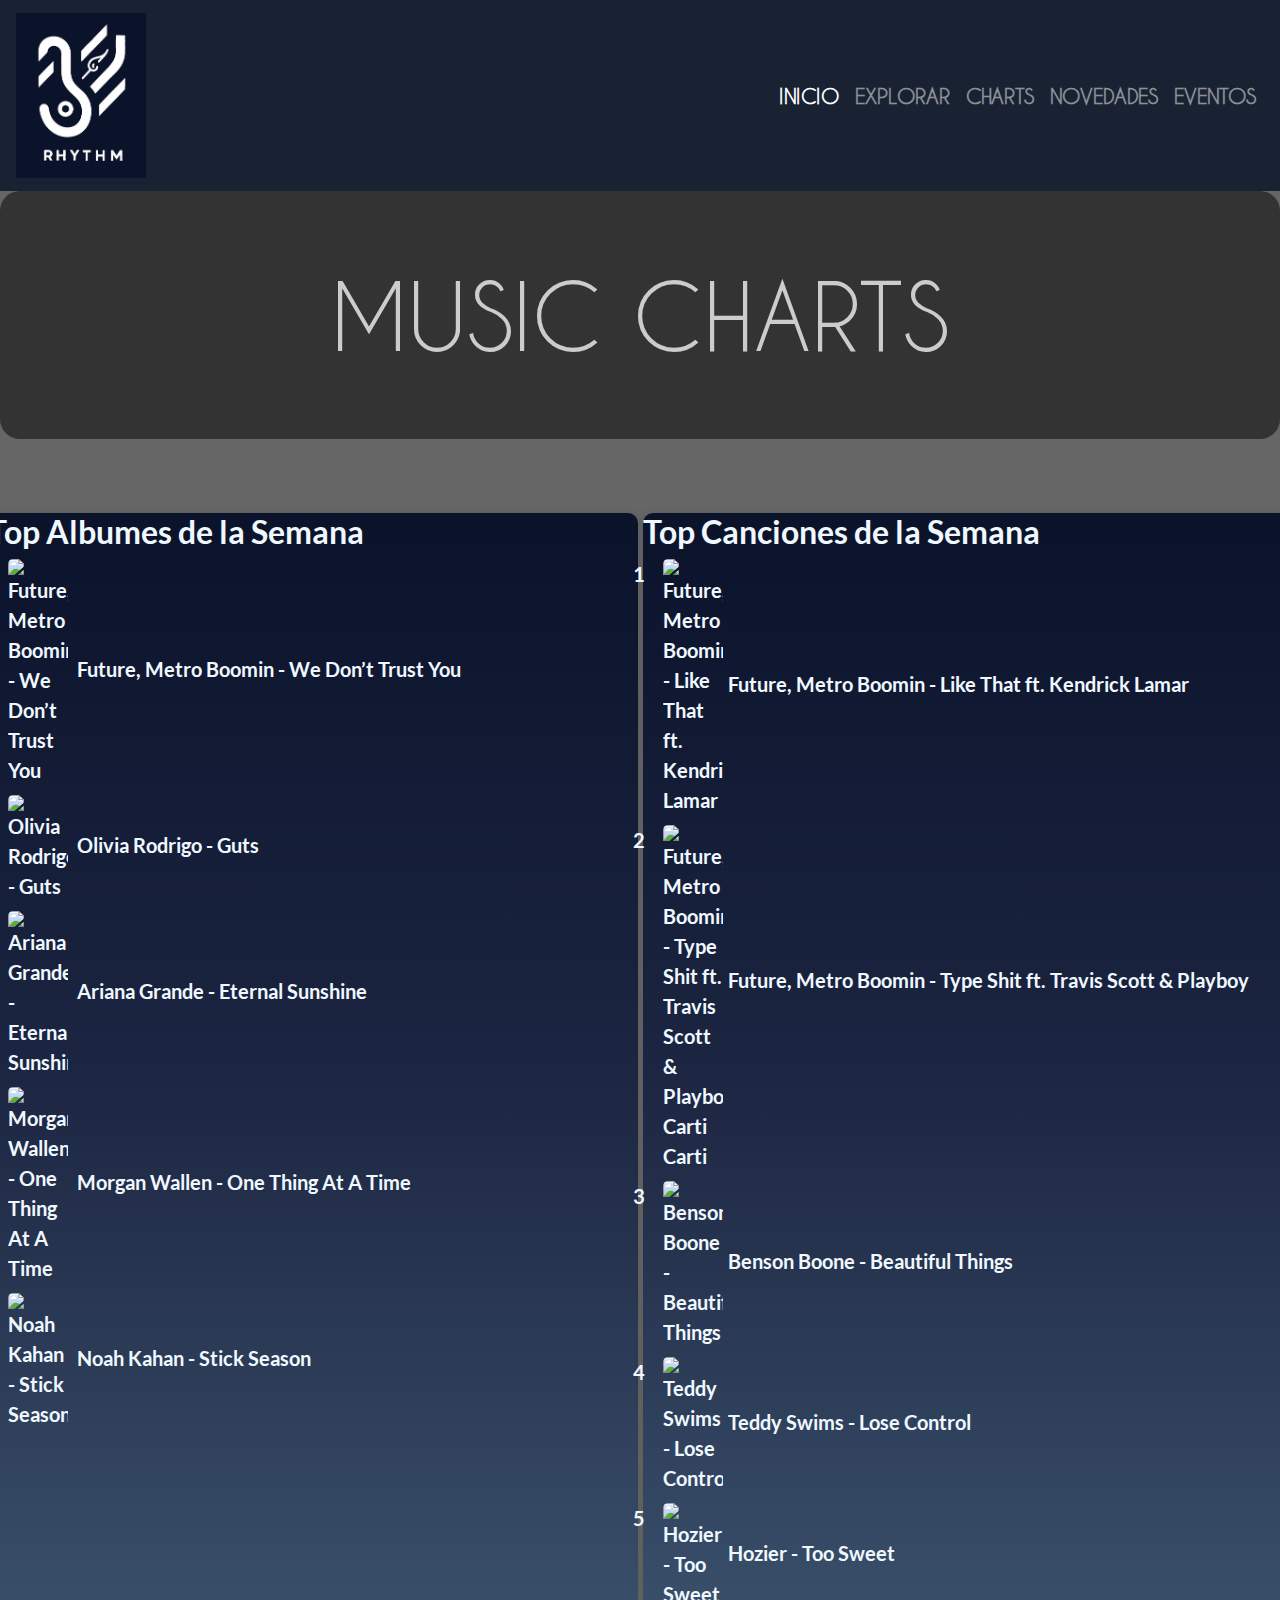
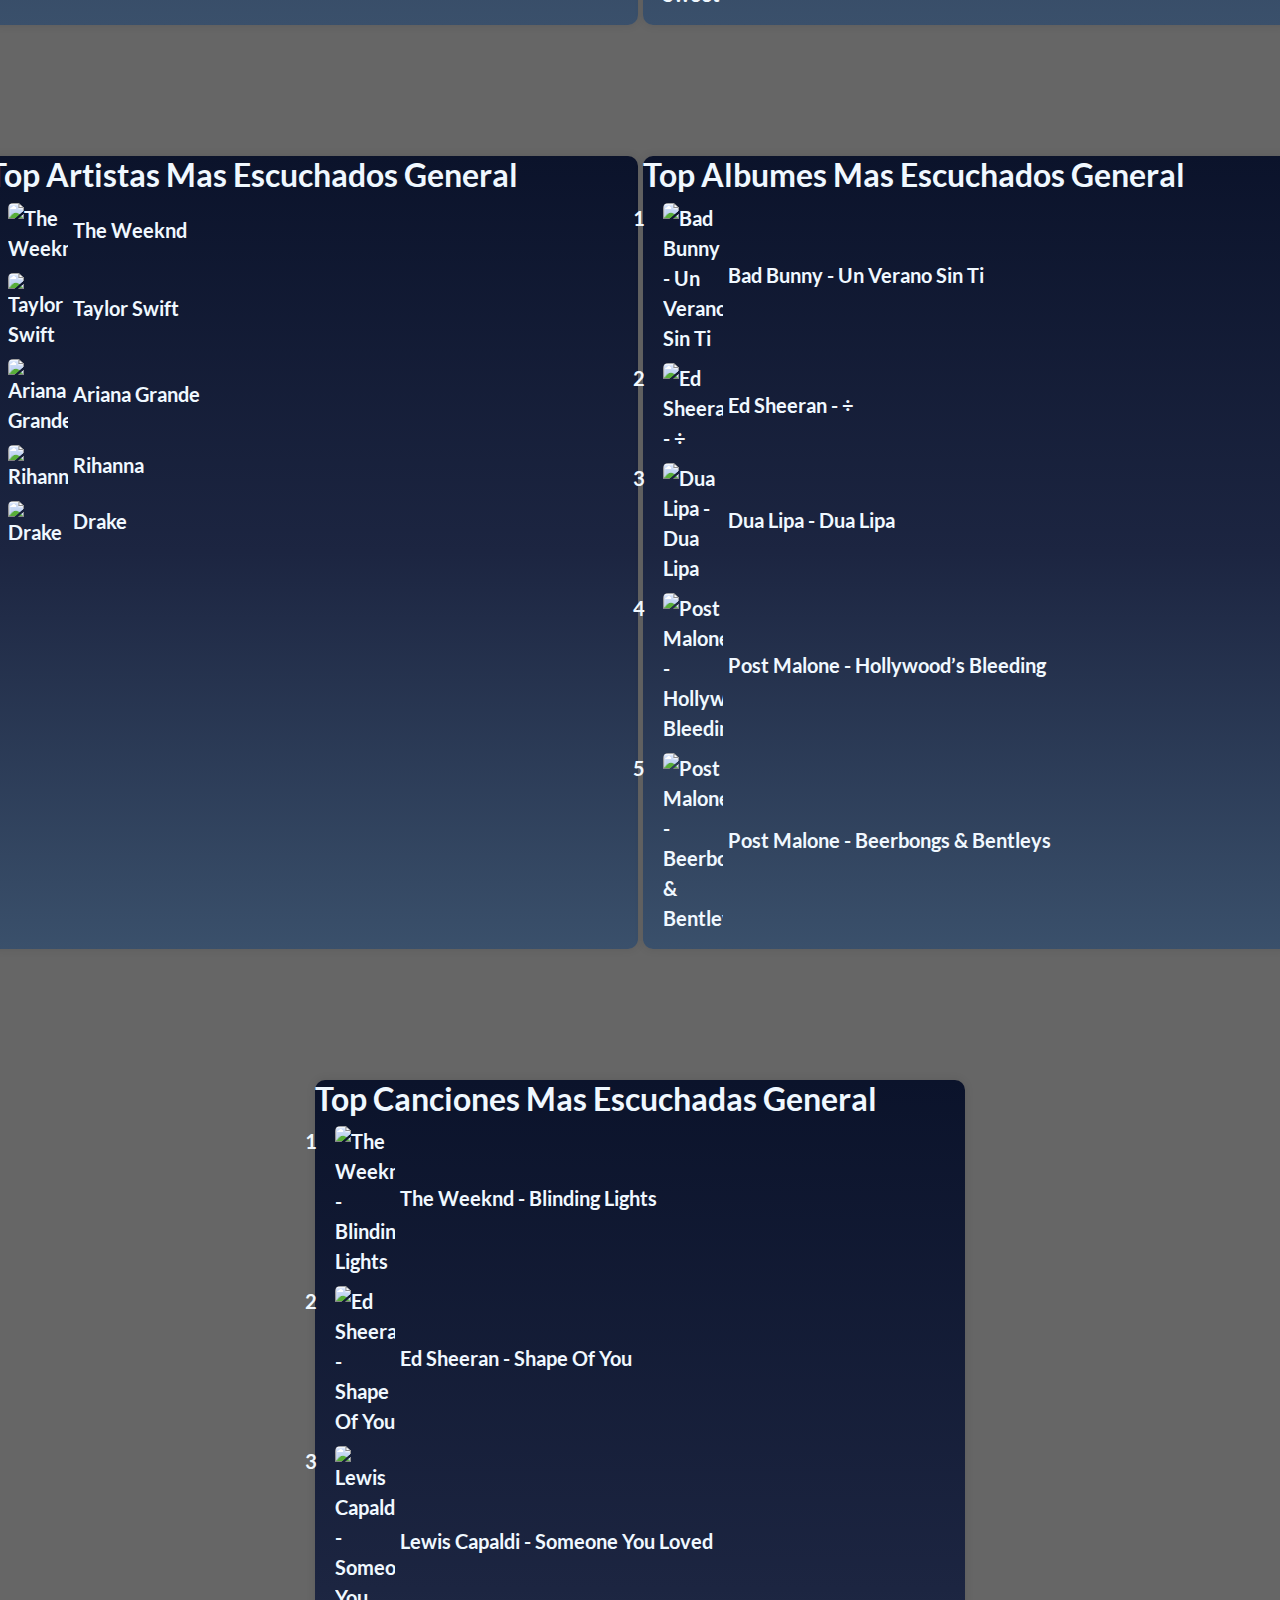
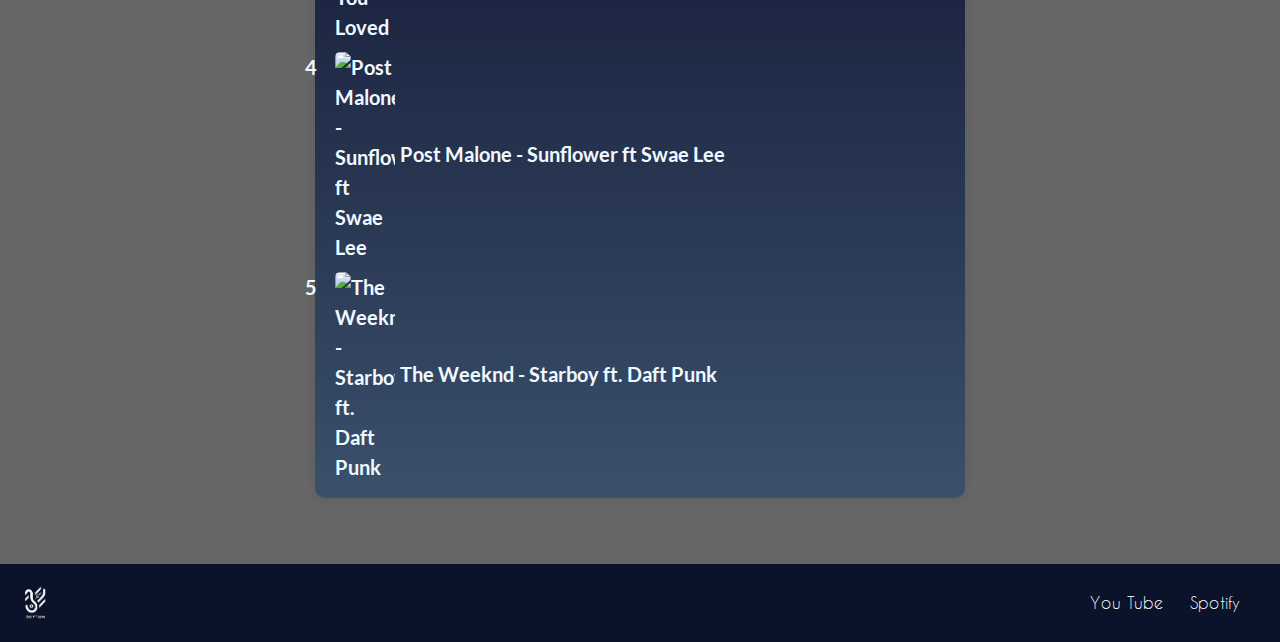
==== commit 0ecd5196: "Update charts.html" ====
--- a/pages/charts.html
+++ b/pages/charts.html
@@ -8,13 +8,13 @@
     <meta name="keywords" content="Listas de éxitos, Top charts, Rankings musicales, Los más escuchados">
     <title>Rhythm Find</title>
     <link href="https://stackpath.bootstrapcdn.com/bootstrap/4.5.2/css/bootstrap.min.css" rel="stylesheet">
-    <link rel="stylesheet" href="/css/style.css">
+    <link rel="stylesheet" href="../css/style.css">
 </head>
 
 <body>
     <header class="navbar navbar-expand-lg navbar-dark" style="background-color: #192232;">
         <a class="navbar-brand" href="#">
-            <img src="/assets/logo.png" alt="Logo" class="logazo">
+            <img src="../assets/logo.png" alt="Logo" class="logazo">
         </a>
         <button class="navbar-toggler" type="button" data-toggle="collapse" data-target="#navbarNavDropdown" aria-controls="navbarNavDropdown" aria-expanded="false" aria-label="Toggle navigation">
             <span class="navbar-toggler-icon"></span>
@@ -22,19 +22,19 @@
         <div class="collapse navbar-collapse" id="navbarNavDropdown">
             <ul class="navbar-nav ml-auto">
                 <li class="nav-item active">
-                    <a class="nav-link" href="/index.html">INICIO</a>
+                    <a class="nav-link" href="../index.html">INICIO</a>
                 </li>
                 <li class="nav-item">
-                    <a class="nav-link" href="/pages/explorar.html">EXPLORAR</a>
+                    <a class="nav-link" href="explorar.html">EXPLORAR</a>
                 </li>
                 <li class="nav-item">
-                    <a class="nav-link" href="/pages/charts.html">CHARTS</a>
+                    <a class="nav-link" href="charts.html">CHARTS</a>
                 </li>
                 <li class="nav-item">
-                    <a class="nav-link" href="/pages/news.html">NOVEDADES</a>
+                    <a class="nav-link" href="news.html">NOVEDADES</a>
                 </li>
                 <li class="nav-item">
-                    <a class="nav-link" href="/pages/eventos.html">EVENTOS</a>
+                    <a class="nav-link" href="eventos.html">EVENTOS</a>
                 </li>
             </ul>
         </div>
@@ -44,83 +44,104 @@
         <div class="column">
             <h2>Top Albumes de la Semana</h2>
             <ol>
-                <li><img class="tuki" src="https://i.scdn.co/image/ab67616d0000b273a46b07c291e6dfdee13b3ee8">
+                <li><img class="tuki" src="https://i.scdn.co/image/ab67616d0000b273a46b07c291e6dfdee13b3ee8" alt="Future, Metro Boomin - We Don’t Trust You">
                     Future, Metro Boomin - We Don’t Trust You</li>
-                <li><img class="tuki" src="https://i.scdn.co/image/ab67616d0000b273e85259a1cae29a8d91f2093d"> Olivia
+                <li><img class="tuki" src="https://i.scdn.co/image/ab67616d0000b273e85259a1cae29a8d91f2093d" alt="Olivia
+                    Rodrigo - Guts"> Olivia
                     Rodrigo - Guts</li>
-                <li><img class="tuki" src="https://i.scdn.co/image/ab67616d0000b2738b58d20f1b77295730db15b4"> Ariana
+                <li><img class="tuki" src="https://i.scdn.co/image/ab67616d0000b2738b58d20f1b77295730db15b4" alt="Ariana
+                    Grande - Eternal Sunshine"> Ariana
                     Grande - Eternal Sunshine</li>
-                <li><img class="tuki" src="https://i.scdn.co/image/ab67616d0000b273705079df9a25a28b452c1fc9"> Morgan
+                <li><img class="tuki" src="https://i.scdn.co/image/ab67616d0000b273705079df9a25a28b452c1fc9" alt="Morgan
+                    Wallen - One Thing At A Time"> Morgan
                     Wallen - One Thing At A Time</li>
                 <li><img class="tuki"
-                        src="https://is1-ssl.mzstatic.com/image/thumb/Music112/v4/5a/3f/8e/5a3f8ec5-be0d-580c-6f2e-8634121d5e68/22UM1IM01116.rgb.jpg/600x600bf-60.jpg">
+                        src="https://is1-ssl.mzstatic.com/image/thumb/Music112/v4/5a/3f/8e/5a3f8ec5-be0d-580c-6f2e-8634121d5e68/22UM1IM01116.rgb.jpg/600x600bf-60.jpg" alt="Noah Kahan - Stick Season">
                     Noah Kahan - Stick Season</li>
             </ol>
         </div>
         <div class="column">
             <h2>Top Canciones de la Semana</h2>
             <ol>
-                <li><img class="tuki" src="https://i.scdn.co/image/ab67616d0000b273a46b07c291e6dfdee13b3ee8">Future,
+                <li><img class="tuki" src="https://i.scdn.co/image/ab67616d0000b273a46b07c291e6dfdee13b3ee8" alt="Future,
+                    Metro Boomin - Like That ft. Kendrick Lamar">Future,
                     Metro Boomin - Like That ft. Kendrick Lamar</li>
-                <li><img class="tuki" src="https://i.scdn.co/image/ab67616d0000b273a46b07c291e6dfdee13b3ee8">Future,
+                <li><img class="tuki" src="https://i.scdn.co/image/ab67616d0000b273a46b07c291e6dfdee13b3ee8" alt="Future,
+                    Metro Boomin - Type Shit ft. Travis Scott & Playboy Carti">Future,
                     Metro Boomin - Type Shit ft. Travis Scott & Playboy Carti</li>
-                <li><img class="tuki" src="https://i.scdn.co/image/ab67616d00001e02207eff257681334642a5dd92">Benson
+                <li><img class="tuki" src="https://i.scdn.co/image/ab67616d00001e02207eff257681334642a5dd92" alt="Benson
+                    Boone - Beautiful Things">Benson
                     Boone - Beautiful Things</li>
-                <li><img class="tuki" src="https://i.scdn.co/image/ab67616d00001e028933d95aa596e8e2e9d62a53">Teddy
+                <li><img class="tuki" src="https://i.scdn.co/image/ab67616d00001e028933d95aa596e8e2e9d62a53" alt="Teddy
+                    Swims - Lose Control">Teddy
                     Swims - Lose Control</li>
-                <li><img class="tuki" src="https://i.scdn.co/image/ab67616d0000b273a5aab55aa65e5f6bd19564a2">Hozier
+                <li><img class="tuki" src="https://i.scdn.co/image/ab67616d0000b273a5aab55aa65e5f6bd19564a2" alt="Hozier
+                    - Too Sweet">Hozier
                     - Too Sweet</li>
             </ol>
         </div>
         <div class="column">
             <h2>Top Artistas Mas Escuchados General</h2>
             <ol>
-                <li><img class="tuki" src="https://i.scdn.co/image/ab6761610000e5eb214f3cf1cbe7139c1e26ffbb">The
+                <li><img class="tuki" src="https://i.scdn.co/image/ab6761610000e5eb214f3cf1cbe7139c1e26ffbb" alt="The
+                    Weeknd">The
                     Weeknd</li>
-                <li><img class="tuki" src="https://i.scdn.co/image/ab67616100005174e672b5f553298dcdccb0e676">Taylor
+                <li><img class="tuki" src="https://i.scdn.co/image/ab67616100005174e672b5f553298dcdccb0e676" alt="Taylor
+                    Swift">Taylor
                     Swift</li>
-                <li><img class="tuki" src="https://i.scdn.co/image/ab6761610000e5eb40b5c07ab77b6b1a9075fdc0">Ariana
+                <li><img class="tuki" src="https://i.scdn.co/image/ab6761610000e5eb40b5c07ab77b6b1a9075fdc0" alt="Ariana
+                    Grande">Ariana
                     Grande</li>
-                <li><img class="tuki" src="https://i.scdn.co/image/ab6761610000e5eb99e4fca7c0b7cb166d915789">Rihanna
+                <li><img class="tuki" src="https://i.scdn.co/image/ab6761610000e5eb99e4fca7c0b7cb166d915789" alt="Rihanna">Rihanna
                 </li>
-                <li><img class="tuki" src="https://i.scdn.co/image/ab6761610000e5eb4293385d324db8558179afd9">Drake
+                <li><img class="tuki" src="https://i.scdn.co/image/ab6761610000e5eb4293385d324db8558179afd9" alt="Drake">Drake
                 </li>
             </ol>
         </div>
         <div class="column">
             <h2>Top Albumes Mas Escuchados General</h2>
             <ol>
-                <li><img class="tuki" src="https://i.scdn.co/image/ab67616d0000b27349d694203245f241a1bcaa72">Bad
+                <li><img class="tuki" src="https://i.scdn.co/image/ab67616d0000b27349d694203245f241a1bcaa72" alt="Bad
+                    Bunny - Un Verano Sin Ti">Bad
                     Bunny - Un Verano Sin Ti</li>
-                <li><img class="tuki" src="https://i.scdn.co/image/ab67616d0000b273ba5db46f4b838ef6027e6f96">Ed
+                <li><img class="tuki" src="https://i.scdn.co/image/ab67616d0000b273ba5db46f4b838ef6027e6f96" alt="Ed
+                    Sheeran - ÷">Ed
                     Sheeran - ÷</li>
-                <li><img class="tuki" src="https://i.scdn.co/image/ab67616d00001e02a22a7b828934f83ed9901354">Dua
+                <li><img class="tuki" src="https://i.scdn.co/image/ab67616d00001e02a22a7b828934f83ed9901354" alt="Dua
+                    Lipa - Dua Lipa">Dua
                     Lipa - Dua Lipa</li>
-                <li><img class="tuki" src="https://i.scdn.co/image/ab67616d0000b2739478c87599550dd73bfa7e02">Post
+                <li><img class="tuki" src="https://i.scdn.co/image/ab67616d0000b2739478c87599550dd73bfa7e02" alt="Post
+                    Malone - Hollywood’s Bleeding">Post
                     Malone - Hollywood’s Bleeding</li>
-                <li><img class="tuki" src="https://i.scdn.co/image/ab67616d0000b273b1c4b76e23414c9f20242268">Post
+                <li><img class="tuki" src="https://i.scdn.co/image/ab67616d0000b273b1c4b76e23414c9f20242268" alt="Post
+                    Malone - Beerbongs & Bentleys">Post
                     Malone - Beerbongs & Bentleys</li>
             </ol>
         </div>
         <div class="column">
             <h2>Top Canciones Mas Escuchadas General</h2>
             <ol>
-                <li><img class="tuki" src="https://i.scdn.co/image/ab67616d0000b273a3eff72f62782fb589a492f9">The
+                <li><img class="tuki" src="https://i.scdn.co/image/ab67616d0000b273a3eff72f62782fb589a492f9" alt="The
+                    Weeknd - Blinding Lights">The
                     Weeknd - Blinding Lights</li>
-                <li><img class="tuki" src="https://i.scdn.co/image/ab67616d0000b27383e9b06ccd219248b5301264">Ed
+                <li><img class="tuki" src="https://i.scdn.co/image/ab67616d0000b27383e9b06ccd219248b5301264" alt="Ed
+                    Sheeran - Shape Of You">Ed
                     Sheeran - Shape Of You</li>
-                <li><img class="tuki" src="https://i.scdn.co/image/ab67616d0000b273fc2101e6889d6ce9025f85f2">Lewis
+                <li><img class="tuki" src="https://i.scdn.co/image/ab67616d0000b273fc2101e6889d6ce9025f85f2" alt="Lewis
+                    Capaldi - Someone You Loved">Lewis
                     Capaldi - Someone You Loved</li>
-                <li><img class="tuki" src="https://i.scdn.co/image/ab67616d0000b273e2e352d89826aef6dbd5ff8f">Post
+                <li><img class="tuki" src="https://i.scdn.co/image/ab67616d0000b273e2e352d89826aef6dbd5ff8f" alt="Post
+                    Malone - Sunflower ft Swae Lee">Post
                     Malone - Sunflower ft Swae Lee</li>
-                <li><img class="tuki" src="https://i.scdn.co/image/ab67616d0000b273a07ff4ebd6264e7c124c3bdd">The
+                <li><img class="tuki" src="https://i.scdn.co/image/ab67616d0000b273a07ff4ebd6264e7c124c3bdd" alt="The
+                    Weeknd - Starboy ft. Daft Punk">The
                     Weeknd - Starboy ft. Daft Punk</li>
             </ol>
         </div>
     </div>
     <footer>
         <div class="logo">
-            <img src="/assets/logo.png" alt="Logo">
+            <img src="../assets/logo.png" alt="Logo">
         </div>
         <div class="links">
             <a href="https://www.youtube.com/">You Tube</a>
@@ -134,4 +155,4 @@
 </body>
 
 
-</html>+</html>
--- a/css/style.css
+++ b/css/style.css
@@ -1,7 +1,7 @@
 body {
   margin: 0;
   padding: 0;
-  background-image: url("/assets/albumes2.jpg");
+  background-image: url("../assets/albumes2.jpg");
   background-color: rgba(0, 0, 0, 0.6);
   background-blend-mode: overlay;
   background-size: cover;
@@ -59,7 +59,7 @@
 
 @font-face {
   font-family: stro;
-  src: url(/fonts/CaviarDreams.ttf);
+  src: url(../fonts/CaviarDreams.ttf);
 }
 @media (max-width: 768px) {
   .navbar-nav {
@@ -544,83 +544,83 @@
 
 @font-face {
   font-family: "plastic";
-  src: url("/fonts/Plastic Beach.ttf");
+  src: url("../fonts/Plastic Beach.ttf");
 }
 @font-face {
   font-family: "starboy";
-  src: url("/fonts/Frisans Std Black.otf");
+  src: url("../fonts/Frisans Std Black.otf");
 }
 @font-face {
   font-family: "drag";
-  src: url("/fonts/Devil Breeze Bold.ttf");
+  src: url("../fonts/Devil Breeze Bold.ttf");
 }
 @font-face {
   font-family: "punk";
-  src: url("/fonts/Daft Font.TTF");
+  src: url("../fonts/Daft Font.TTF");
 }
 @font-face {
   font-family: "avi";
-  src: url("/fonts/Avicii-lOn5.ttf");
+  src: url("../fonts/Avicii-lOn5.ttf");
 }
 @font-face {
   font-family: "zzz";
-  src: url("/fonts/Superstar M54.ttf");
+  src: url("../fonts/Superstar M54.ttf");
 }
 @font-face {
   font-family: "ju";
-  src: url("/fonts/LAMEBRAINS.ttf");
+  src: url("../fonts/LAMEBRAINS.ttf");
 }
 @font-face {
   font-family: "skrr";
-  src: url("/fonts/scary_glyphs_and_nice_characters.ttf");
+  src: url("../fonts/scary_glyphs_and_nice_characters.ttf");
 }
 @font-face {
   font-family: "marv";
-  src: url("/fonts/MetalGothic-DemoVersion-Regular.ttf");
+  src: url("../fonts/MetalGothic-DemoVersion-Regular.ttf");
 }
 @font-face {
   font-family: "beyon";
-  src: url("/fonts/steelfish eb.otf");
+  src: url("../fonts/steelfish eb.otf");
 }
 @font-face {
   font-family: "ushe";
-  src: url("/fonts/Get Now.ttf");
+  src: url("../fonts/Get Now.ttf");
 }
 @font-face {
   font-family: "carr";
-  src: url("/fonts/pandaman-Light.otf");
+  src: url("../fonts/pandaman-Light.otf");
 }
 @font-face {
   font-family: "stro";
-  src: url("/fonts/CaviarDreams.ttf");
+  src: url("../fonts/CaviarDreams.ttf");
 }
 @font-face {
   font-family: "empir";
-  src: url("/fonts/AUGUSTUS.TTF");
+  src: url("../fonts/AUGUSTUS.TTF");
 }
 @font-face {
   font-family: "coa";
-  src: url("/fonts/OldLondon.ttf");
+  src: url("../fonts/OldLondon.ttf");
 }
 @font-face {
   font-family: "calv";
-  src: url("/fonts/Bauhaus (1).ttf");
+  src: url("../fonts/Bauhaus (1).ttf");
 }
 @font-face {
   font-family: "amig";
-  src: url("/fonts/High Jersey.ttf");
+  src: url("../fonts/High Jersey.ttf");
 }
 @font-face {
   font-family: "ache2";
-  src: url("/fonts/Lato-Bold.ttf");
+  src: url("../fonts/Lato-Bold.ttf");
 }
 @font-face {
   font-family: "ache3";
-  src: url("/fonts/Lato-Light.ttf");
+  src: url("../fonts/Lato-Light.ttf");
 }
 @font-face {
   font-family: "cua";
-  src: url("/fonts/coolvetica rg.otf");
+  src: url("../fonts/coolvetica rg.otf");
 }
 h3 {
   font-family: "ache3";
@@ -756,4 +756,4 @@
 
 .not {
   font-size: 20px;
-}/*# sourceMappingURL=style.css.map */+}/*# sourceMappingURL=style.css.map */
